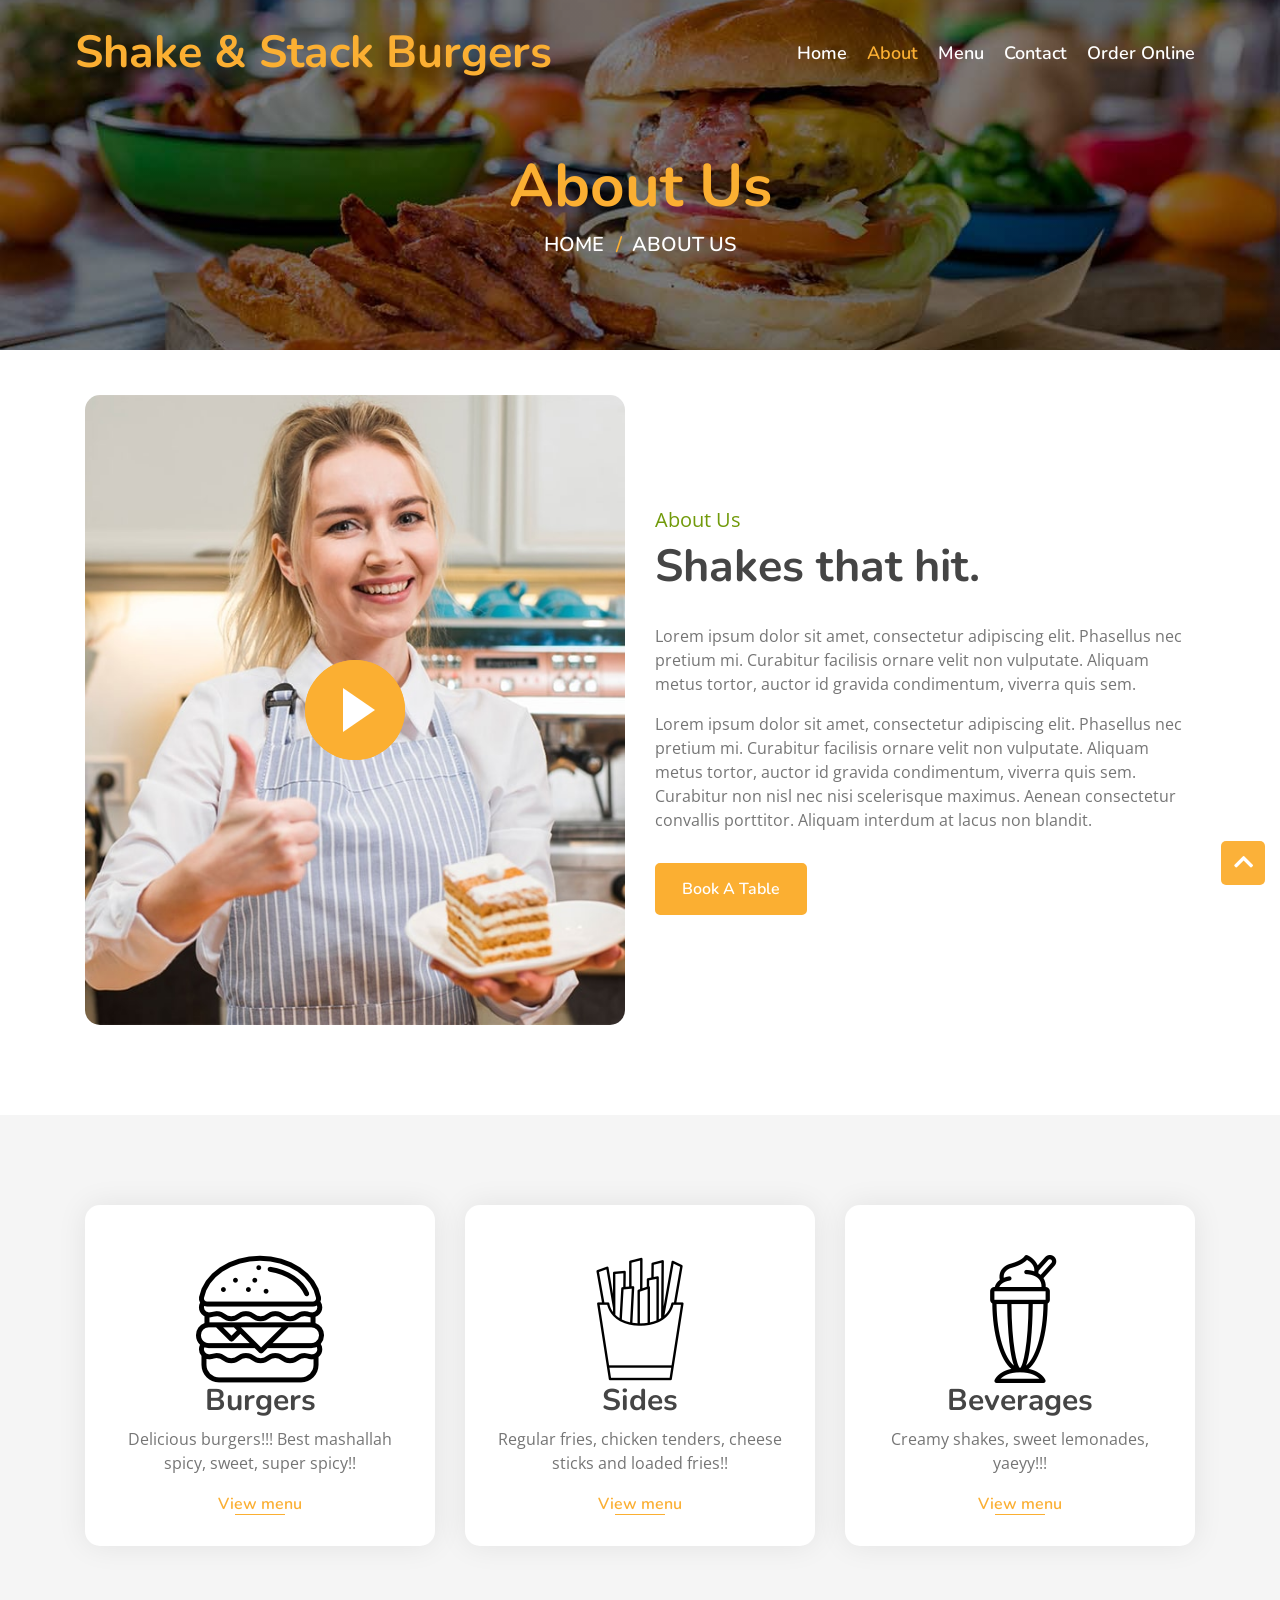
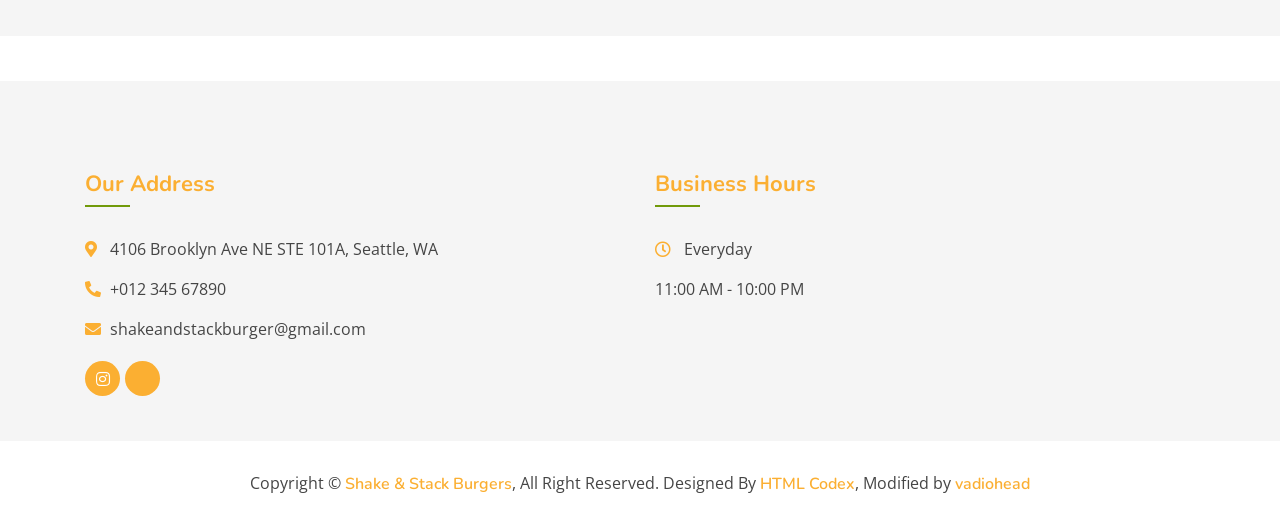
==== about.html @ d593fc10 "first commit" ====
<!DOCTYPE html>
<html lang="en">
    <head>
        <meta charset="utf-8">
        <title>Burger King - Food Website Template</title>
        <meta content="width=device-width, initial-scale=1.0" name="viewport">
        <meta content="Free Website Template" name="keywords">
        <meta content="Free Website Template" name="description">

        <!-- Favicon -->
        <link href="img/favicon.ico" rel="icon">

        <!-- Google Font -->
        <link href="https://fonts.googleapis.com/css?family=Open+Sans:300,400|Nunito:600,700" rel="stylesheet"> 
        
        <!-- CSS Libraries -->
        <link href="https://stackpath.bootstrapcdn.com/bootstrap/4.4.1/css/bootstrap.min.css" rel="stylesheet">
        <link href="https://cdnjs.cloudflare.com/ajax/libs/font-awesome/5.10.0/css/all.min.css" rel="stylesheet">
        <link href="lib/animate/animate.min.css" rel="stylesheet">
        <link href="lib/owlcarousel/assets/owl.carousel.min.css" rel="stylesheet">
        <link href="lib/flaticon/font/flaticon.css" rel="stylesheet">
        <link href="lib/tempusdominus/css/tempusdominus-bootstrap-4.min.css" rel="stylesheet" />

        <!-- Template Stylesheet -->
        <link href="css/style.css" rel="stylesheet">
    </head>

    <body>
        <!-- Nav Bar Start -->
        <div class="navbar navbar-expand-lg bg-light navbar-light">
            <div class="container-fluid">
                <a href="index.html" class="navbar-brand">Shake & Stack Burgers</a>
                <button type="button" class="navbar-toggler" data-toggle="collapse" data-target="#navbarCollapse">
                    <span class="navbar-toggler-icon"></span>
                </button>

                <div class="collapse navbar-collapse justify-content-between" id="navbarCollapse">
                    <div class="navbar-nav ml-auto">
                        <a href="index.html" class="nav-item nav-link">Home</a>
                        <a href="about.html" class="nav-item nav-link active">About</a>
                        <!--
                        <a href="feature.html" class="nav-item nav-link">Feature</a>
                        <a href="team.html" class="nav-item nav-link">Chef</a>
                        -->
                        <a href="menu.html" class="nav-item nav-link">Menu</a>
                        <!--
                        <a href="booking.html" class="nav-item nav-link">Booking</a>
                        -->
                        <!--
                        <div class="nav-item dropdown">
                            <a href="#" class="nav-link dropdown-toggle" data-toggle="dropdown">Pages</a>
                            <div class="dropdown-menu">
                                <a href="blog.html" class="dropdown-item">Blog Grid</a>
                                <a href="single.html" class="dropdown-item">Blog Detail</a>
                            </div>
                        </div>
                        -->
                        <a href="contact.html" class="nav-item nav-link">Contact</a>
                        <a href="https://www.google.com/searchviewer/42?cvd=CLw_EicKJeICIjIgEhkiF9LX29IPEQoNL2cvMTFsdjBjeDBrcBgAOgMI8A0%3D&amp;hl=en-US&amp;gl=us&amp;fo_m=MfohQo559jFvMUOzJVpjPL1YMfZ3bInYwBDuMfaXTPp5KXh-&amp;utm_source=tactile&amp;gei=Jsz2acOmCrn30PEP4_fTqAc&amp;ei=Jsz2acOmCrn30PEP4_fTqAc&amp;fo_s=OA&amp;opi=79508299&amp;ebb=1&amp;cs=0&amp;foub=mcpp"
                            class="nav-item nav-link">Order Online</a>
                    </div>
                </div>
            </div>
        </div>
        <!-- Nav Bar End -->
        
        <!-- Page Header Start -->
        <div class="page-header mb-0">
            <div class="container">
                <div class="row">
                    <div class="col-12">
                        <h2>About Us</h2>
                    </div>
                    <div class="col-12">
                        <a href="">Home</a>
                        <a href="">About Us</a>
                    </div>
                </div>
            </div>
        </div>
        <!-- Page Header End -->
        

        <!-- About Start -->
        <div class="about">
            <div class="container">
                <div class="row align-items-center">
                    <div class="col-lg-6">
                        <div class="about-img">
                            <img src="img/about.jpg" alt="Image">
                            <button type="button" class="btn-play" data-toggle="modal" data-src="https://www.youtube.com/embed/DWRcNpR6Kdc" data-target="#videoModal">
                                <span></span>
                            </button>
                        </div>
                    </div>
                    <div class="col-lg-6">
                        <div class="about-content">
                            <div class="section-header">
                                <p>About Us</p>
                                <h2>Shakes that hit.</h2>
                            </div>
                            <div class="about-text">
                                <p>
                                    Lorem ipsum dolor sit amet, consectetur adipiscing elit. Phasellus nec pretium mi. Curabitur facilisis ornare velit non vulputate. Aliquam metus tortor, auctor id gravida condimentum, viverra quis sem.
                                </p>
                                <p>
                                    Lorem ipsum dolor sit amet, consectetur adipiscing elit. Phasellus nec pretium mi. Curabitur facilisis ornare velit non vulputate. Aliquam metus tortor, auctor id gravida condimentum, viverra quis sem. Curabitur non nisl nec nisi scelerisque maximus. Aenean consectetur convallis porttitor. Aliquam interdum at lacus non blandit.
                                </p>
                                <a class="btn custom-btn" href="">Book A Table</a>
                            </div>
                        </div>
                    </div>
                </div>
            </div>
        </div>
        <!-- About End -->
        
        
        <!-- Video Modal Start-->
        <div class="modal fade" id="videoModal" tabindex="-1" role="dialog" aria-labelledby="exampleModalLabel" aria-hidden="true">
            <div class="modal-dialog" role="document">
                <div class="modal-content">
                    <div class="modal-body">
                        <button type="button" class="close" data-dismiss="modal" aria-label="Close">
                            <span aria-hidden="true">&times;</span>
                        </button>        
                        <!-- 16:9 aspect ratio -->
                        <div class="embed-responsive embed-responsive-16by9">
                            <iframe class="embed-responsive-item" src="" id="video"  allowscriptaccess="always" allow="autoplay"></iframe>
                        </div>
                    </div>
                </div>
            </div>
        </div> 
        <!-- Video Modal End -->

        <!-- Food Start -->
        <div class="food">
            <div class="container">
                <div class="row align-items-center">
                    <div class="col-md-4">
                        <div class="food-item">
                            <!-- Replaced flaticon with local PNG -->
                            <img src="img/burger.png" alt="Burgers" style="width: 128px; height: 128px; object-fit: contain;">
                            <h2>Burgers</h2>
                            <p>
                                Delicious burgers!!! Best mashallah spicy, sweet, super spicy!!
                            </p>
                            <a href="menu.html">View menu</a>
                        </div>
                    </div>
                    <div class="col-md-4">
                        <div class="food-item">
                            <!-- Replaced flaticon-snack with your local PNG -->
                            <img src="img/fries.png" alt="Sides" style="width: 128px; height: 128px; object-fit: contain;">
                            <h2>Sides</h2>
                            <p>
                                Regular fries, chicken tenders, cheese sticks and loaded fries!!    
                            </p>
                            <a href="menu.html">View menu</a>
                        </div>
                    </div>
                    <div class="col-md-4">
                        <div class="food-item">
                            <!-- Replaced flaticon-snack with your local PNG -->
                            <img src="img/milkshake.png" alt="Beverages" style="width: 128px; height: 128px; object-fit: contain;">
                            <h2>Beverages</h2>
                            <p>
                                Creamy shakes, sweet lemonades, yaeyy!!!    
                            </p>
                            <a href="menu.html">View menu</a>
                        </div>
                    </div>
                </div>
            </div>
        </div>
        <!-- Food End -->


        <!-- Footer Start -->
        <div class="footer">
            <div class="container">
                <div class="row">
                    <div class="col-lg-12">
                        <div class="row">
                            <!-- Left Side: Contact Info -->
                            <div class="col-md-6">
                                <div class="footer-contact">
                                    <h2>Our Address</h2>
                                    <p><i class="fa fa-map-marker-alt"></i>4106 Brooklyn Ave NE STE 101A, Seattle, WA</p>
                                    <p><i class="fa fa-phone-alt"></i>+012 345 67890</p>
                                    <p><i class="fa fa-envelope"></i>shakeandstackburger@gmail.com</p>
                                    <div class="footer-social">
                                        <a href="https://www.instagram.com/p/DRGH6pyjVZf/"><i class="fab fa-instagram"></i></a>
                                        <a href="https://www.threads.com/@shakeandstackburgers?xmt=AQF06e5yK0O65S947ZF5W683IvJagYKwJi_CuzvGc_KizyA"><i class="fa-brands fa-threads"></i></a>
                                    </div>
                                </div>
                            </div>
                            
                            <!-- Right Side: Business Hours -->
                            <div class="col-md-6">
                                <div class="footer-contact">
                                    <h2>Business Hours</h2>
                                    <p><i class="far fa-clock"></i> Everyday</p>
                                    <p>11:00 AM - 10:00 PM</p>
                                </div>
                            </div>
                        </div>
                    </div>
                </div>
            </div>
            <div class="copyright">
                <div class="container">
                    <p>Copyright &copy; <a href="#">Shake & Stack Burgers</a>, All Right Reserved.</p>
                    <p>Designed By <a href="https://htmlcodex.com">HTML Codex</a>, 
                        Modified by <a href="https://github.com/vadiohead">vadiohead</a></p>
                </div>
            </div>
        </div>
        <!-- Footer End -->

        <a href="#" class="back-to-top"><i class="fa fa-chevron-up"></i></a>

        <!-- JavaScript Libraries -->
        <script src="https://code.jquery.com/jquery-3.4.1.min.js"></script>
        <script src="https://stackpath.bootstrapcdn.com/bootstrap/4.4.1/js/bootstrap.bundle.min.js"></script>
        <script src="lib/easing/easing.min.js"></script>
        <script src="lib/owlcarousel/owl.carousel.min.js"></script>
        <script src="lib/tempusdominus/js/moment.min.js"></script>
        <script src="lib/tempusdominus/js/moment-timezone.min.js"></script>
        <script src="lib/tempusdominus/js/tempusdominus-bootstrap-4.min.js"></script>
        
        <!-- Contact Javascript File -->
        <script src="mail/jqBootstrapValidation.min.js"></script>
        <script src="mail/contact.js"></script>

        <!-- Template Javascript -->
        <script src="js/main.js"></script>
    </body>
</html>
---- lib/flaticon/font/flaticon.css ----
/*
  	Flaticon icon font: Flaticon
  	Creation date: 19/09/2020 16:59
  	*/

@font-face {
  font-family: "Flaticon";
  src: url("./Flaticon.eot");
  src: url("./Flaticon.eot?#iefix") format("embedded-opentype"),
       url("./Flaticon.woff2") format("woff2"),
       url("./Flaticon.woff") format("woff"),
       url("./Flaticon.ttf") format("truetype"),
       url("./Flaticon.svg#Flaticon") format("svg");
  font-weight: normal;
  font-style: normal;
}

@media screen and (-webkit-min-device-pixel-ratio:0) {
  @font-face {
    font-family: "Flaticon";
    src: url("./Flaticon.svg#Flaticon") format("svg");
  }
}

[class^="flaticon-"]:before, [class*=" flaticon-"]:before,
[class^="flaticon-"]:after, [class*=" flaticon-"]:after {   
  font-family: Flaticon;
        font-size: 20px;
font-style: normal;
margin-left: 20px;
}

.flaticon-burger:before { content: "\f100"; }
.flaticon-fast-food:before { content: "\f101"; }
.flaticon-snack:before { content: "\f102"; }
.flaticon-cocktail:before { content: "\f103"; }
.flaticon-vegetable:before { content: "\f104"; }
.flaticon-meat:before { content: "\f105"; }
.flaticon-medal:before { content: "\f106"; }
.flaticon-fruits-and-vegetables:before { content: "\f107"; }
.flaticon-cooking:before { content: "\f108"; }
.flaticon-courier:before { content: "\f109"; }
---- css/style.css ----
/*******************************/
/********* General CSS *********/
/*******************************/
body {
    color: #757575;
    background: #ffffff;
    font-family: 'open sans', sans-serif;
}

h1,
h2, 
h3, 
h4,
h5, 
h6 {
    color: #454545;
    font-family: 'Nunito', sans-serif;
}

a {
    font-family: 'Nunito', sans-serif;
    font-weight: 600;
    color: #fbaf32;
    transition: .3s;
}

a:hover,
a:active,
a:focus {
    color: #719a0a;
    outline: none;
    text-decoration: none;
}

.btn.custom-btn {
    padding: 12px 25px;
    font-family: 'Nunito', sans-serif;
    font-size: 16px;
    font-weight: 600;
    color: #ffffff;
    background: #fbaf32;
    border: 2px solid #fbaf32;
    border-radius: 5px;
    transition: .5s;
}

.btn.custom-btn:hover {
    color: #fbaf32;
    background: transparent;
}

.btn.custom-btn:focus,
.form-control:focus,
.custom-select:focus {
    box-shadow: none;
}

.container-fluid {
    max-width: 1366px;
}

.back-to-top {
    position: fixed;
    display: none;
    background: #fbaf32;
    width: 44px;
    height: 44px;
    text-align: center;
    line-height: 1;
    font-size: 22px;
    right: 15px;
    bottom: 15px;
    border-radius: 5px;
    transition: background 0.5s;
    z-index: 9;
}

.back-to-top i {
    color: #ffffff;
    padding-top: 10px;
}

.back-to-top:hover {
    background: #719a0a;
}

[class^="flaticon-"]:before, [class*=" flaticon-"]:before,
[class^="flaticon-"]:after, [class*=" flaticon-"]:after {   
    font-size: inherit;
    margin-left: 0;
}


/**********************************/
/*********** Nav Bar CSS **********/
/**********************************/
.navbar {
    position: relative;
    transition: .5s;
    z-index: 999;
}

.navbar.nav-sticky {
    position: fixed;
    top: 0;
    width: 100%;
    box-shadow: 0 2px 5px rgba(0, 0, 0, .3);
}

.navbar .navbar-brand {
    margin: 0;
    color: #fbaf32;
    font-size: 45px;
    line-height: 0px;
    font-weight: 700;
    font-family: 'Nunito', sans-serif;
    transition: .5s;
    
}

.navbar .navbar-brand span {
    color: #719a0a;
}

.navbar .navbar-brand:hover {
    color: #fbaf32;
}

.navbar .navbar-brand:hover span {
    color: #fbaf32;
}

.navbar .navbar-brand img {
    max-width: 100%;
    max-height: 40px;
}

.navbar .dropdown-menu {
    margin-top: 0;
    border: 0;
    border-radius: 0;
    background: #f8f9fa;
}

@media (min-width: 992px) {
    .navbar {
        position: absolute;
        width: 100%;
        padding: 30px 60px;
        background: transparent !important;
        z-index: 9;
    }
    
    .navbar.nav-sticky {
        padding: 10px 60px;
        background: #ffffff !important;
    }
    
    .navbar .navbar-brand {
        color: #fbaf32;
    }
    
    .navbar.nav-sticky .navbar-brand {
        color: #fbaf32;
    }

    .navbar-light .navbar-nav .nav-link,
    .navbar-light .navbar-nav .nav-link:focus {
        padding: 10px 10px 8px 10px;
        font-family: 'Nunito', sans-serif;
        color: #ffffff;
        font-size: 18px;
        font-weight: 600;
    }
    
    .navbar-light.nav-sticky .navbar-nav .nav-link,
    .navbar-light.nav-sticky .navbar-nav .nav-link:focus {
        color: #666666;
    }

    .navbar-light .navbar-nav .nav-link:hover,
    .navbar-light .navbar-nav .nav-link.active {
        color: #fbaf32;
    }
    
    .navbar-light.nav-sticky .navbar-nav .nav-link:hover,
    .navbar-light.nav-sticky .navbar-nav .nav-link.active {
        color: #fbaf32;
    }
}

@media (max-width: 991.98px) {   
    .navbar {
        padding: 15px;
        background: #ffffff !important;
    }
    
    .navbar .navbar-brand {
        color: #fbaf32;
    }
    
    .navbar .navbar-nav {
        margin-top: 15px;
    }
    
    .navbar a.nav-link {
        padding: 5px;
    }
    
    .navbar .dropdown-menu {
        box-shadow: none;
    }
}


/*******************************/
/********** Hero CSS ***********/
/*******************************/
.carousel {
    position: relative;
    width: 100%;
    height: 100vh;
    min-height: 400px;
    background: #ffffff;
}

.carousel .container-fluid {
    padding: 0;
}

.carousel .carousel-item {
    position: relative;
    width: 100%;
    height: 100vh;
    display: flex;
    align-items: center;
    justify-content: center;
    flex-direction: column;
}

.carousel .carousel-img {
    position: relative;
    width: 100%;
    height: 100%;
    text-align: right;
    overflow: hidden;
}

.carousel .carousel-img::after {
    position: absolute;
    content: "";
    top: 0;
    right: 0;
    bottom: 0;
    left: 0;
    background: rgba(0, 0, 0, 0.6);
    z-index: 1;
}

.carousel .carousel-img img {
    width: 100%;
    height: 100%;
    object-fit: cover;
}

.carousel .carousel-text {
    position: absolute;
    max-width: 700px;
    height: calc(100vh - 35px);
    display: flex;
    align-items: center;
    justify-content: center;
    flex-direction: column;
    z-index: 2;
}

.carousel .carousel-text h1 {
    text-align: center;
    color: #ffffff;
    font-size: 60px;
    font-weight: 700;
    margin-bottom: 30px;
}

.carousel .carousel-text h1 span {
    color: #fbaf32;
}

.carousel .carousel-text p {
    color: #ffffff;
    text-align: center;
    font-size: 20px;
    margin-bottom: 35px;
}

.carousel .carousel-btn .btn:last-child {
    margin-left: 10px;
    background: #719a0a;
    border-color: #719a0a;
}

.carousel .carousel-btn .btn:last-child:hover {
    color: #719a0a;
    background: transparent;
}

.carousel .animated {
    -webkit-animation-duration: 1s;
    animation-duration: 1s;
}

@media (max-width: 991.98px) {
    .carousel,
    .carousel .carousel-item,
    .carousel .carousel-text {
        height: calc(100vh - 105px);
    }
    
    .carousel .carousel-text h1 {
        font-size: 35px;
    }
    
    .carousel .carousel-text p {
        font-size: 16px;
    }
    
    .carousel .carousel-text .btn {
        padding: 12px 30px;
        font-size: 15px;
        letter-spacing: 0;
    }
}

@media (max-width: 767.98px) {
    .carousel,
    .carousel .carousel-item,
    .carousel .carousel-text {
        height: calc(100vh - 70px);
    }
    
    .carousel .carousel-text h1 {
        font-size: 30px;
    }
    
    .carousel .carousel-text .btn {
        padding: 10px 25px;
        font-size: 15px;
        letter-spacing: 0;
    }
}

@media (max-width: 575.98px) {
    .carousel .carousel-text h1 {
        font-size: 25px;
    }
    
    .carousel .carousel-text .btn {
        padding: 8px 20px;
        font-size: 14px;
        letter-spacing: 0;
    }
}


/*******************************/
/******* Page Header CSS *******/
/*******************************/
.page-header {
    position: relative;
    margin-bottom: 45px;
    padding: 150px 0 90px 0;
    text-align: center;
    background: linear-gradient(rgba(0, 0, 0, .5), rgba(0, 0, 0, .5)), url(../img/page-header.jpg);
    background-position: center;
    background-repeat: no-repeat;
    background-size: cover;
}

.page-header h2 {
    position: relative;
    color: #fbaf32;
    font-size: 60px;
    font-weight: 700;
}

.page-header a {
    position: relative;
    padding: 0 12px;
    font-size: 20px;
    text-transform: uppercase;
    color: #ffffff;
}

.page-header a:hover {
    color: #ffffff;
}

.page-header a::after {
    position: absolute;
    content: "/";
    width: 8px;
    height: 8px;
    top: -1px;
    right: -7px;
    text-align: center;
    color: #fbaf32;
}

.page-header a:last-child::after {
    display: none;
}

@media (max-width: 767.98px) {
    .page-header h2 {
        font-size: 35px;
    }
    
    .page-header a {
        font-size: 18px;
    }
}


/*******************************/
/******* Section Header ********/
/*******************************/
.section-header {
    position: relative;
    margin-bottom: 45px;
}

.section-header p {
    color: #719a0a;
    margin-bottom: 5px;
    position: relative;
    font-size: 20px;
}

.section-header h2 {
    margin: 0;
    position: relative;
    font-size: 45px;
    font-weight: 700;
}

@media (max-width: 991.98px) {
    .section-header h2 {
        font-size: 40px;
        font-weight: 600;
    }
}

@media (max-width: 767.98px) {
    .section-header h2 {
        font-size: 35px;
        font-weight: 600;
    }
}

@media (max-width: 575.98px) {
    .section-header h2 {
        font-size: 30px;
        font-weight: 600;
    }
}


/*******************************/
/********* Booking CSS *********/
/*******************************/
.booking {
    position: relative;
    width: 100%;
    margin-bottom: 45px;
    background: rgba(0, 0, 0, .04);
}

.booking .booking-content {
    padding: 45px 0 15px 0;
}

.booking .booking-content .section-header {
    margin-bottom: 30px;
}

.booking .booking-form {
    padding: 60px 30px;
    background: #fbaf32;
}

.booking .booking-form .control-group {
    margin-bottom: 15px;
}

.booking .booking-form .input-group-text {
    position: absolute;
    padding: 0;
    border: none;
    background: none;
    top: 15px;
    right: 15px;
    color: #ffffff;
    font-size: 14px;
}

.booking .booking-form .form-control {
    height: 45px;
    font-size: 14px;
    color: #ffffff;
    padding: 0 15px;
    border-radius: 5px !important;
    border: 1px solid #ffffff;
    background: transparent;
}

.booking .booking-form select.form-control {
    padding: 0 10px;
}

.booking .booking-form .form-control::placeholder {
    color: #ffffff;
    opacity: 1;
}

.booking .booking-form .form-control:-ms-input-placeholder,
.booking .booking-form .form-control::-ms-input-placeholder {
    color: #ffffff;
}

.booking .booking-form .input-group [data-toggle="datetimepicker"] {
    cursor: default;
}

.booking .booking-form .btn.custom-btn {
    width: 100%;
    color: #fbaf32;
    background: #ffffff;
    border: 1px solid #ffffff;
}

.booking .booking-form .btn.custom-btn:hover {
    color: #ffffff;
    background: transparent;
}


/*******************************/
/********** Menu CSS ***********/
/*******************************/
.food {
    position: relative;
    width: 100%;
    padding: 90px 0 60px 0;
    margin: 45px 0;
    background: rgba(0, 0, 0, .04);
}

.food .food-item {
    position: relative;
    width: 100%;
    margin-bottom: 30px;
    padding: 50px 30px 30px;
    text-align: center;
    background: #ffffff;
    border-radius: 15px;
    box-shadow: 0 0 30px rgba(0, 0, 0, .08);
    transition: .3s;
}

.food .food-item:hover {
    box-shadow: none;
}

.food .food-item i {
    position: relative;
    display: inline-block;
    color: #fbaf32;
    font-size: 60px;
    line-height: 60px;
    margin-bottom: 20px;
    transition: .3s;
}

.food .food-item:hover i {
    color: #719a0a;
}

.food .food-item i::after {
    position: absolute;
    content: "";
    width: calc(100% + 20px);
    height: calc(100% + 20px);
    top: -20px;
    left: -15px;
    border: 3px dotted #fbaf32;
    border-right: transparent;
    border-bottom: transparent;
    border-radius: 100px;
    transition: .3s;
}

.food .food-item:hover i::after {
    border: 3px dotted #719a0a;
    border-right: transparent;
    border-bottom: transparent;
}

.food .food-item h2 {
    font-size: 30px;
    font-weight: 700;
}

.food .food-item a {
    position: relative;
    font-size: 16px;
}

.food .food-item a::after {
    position: absolute;
    content: "";
    width: 50px;
    height: 1px;
    bottom: 0;
    left: calc(50% - 25px);
    background: #fbaf32;
    transition: .3s;
}

.food .food-item a:hover::after {
    width: 100%;
    left: 0;
    background: #719a0a;
}



/*******************************/
/********** About CSS **********/
/*******************************/
.about {
    position: relative;
    width: 100%;
    padding: 45px 0;
}

.about .section-header {
    margin-bottom: 30px;
    margin-left: 0;
}

.about .about-img {
    position: relative;
}

.about .about-img img {
    position: relative;
    width: 100%;
    border-radius: 15px;
}

.about .btn-play {
    position: absolute;
    z-index: 1;
    top: 50%;
    left: 50%;
    transform: translateX(-50%) translateY(-50%);
    box-sizing: content-box;
    display: block;
    width: 32px;
    height: 44px;
    border-radius: 50%;
    border: none;
    outline: none;
    padding: 18px 20px 18px 28px;
}

.about .btn-play:before {
    content: "";
    position: absolute;
    z-index: 0;
    left: 50%;
    top: 50%;
    transform: translateX(-50%) translateY(-50%);
    display: block;
    width: 100px;
    height: 100px;
    background: #fbaf32;
    border-radius: 50%;
    animation: pulse-border 1500ms ease-out infinite;
}

.about .btn-play:after {
    content: "";
    position: absolute;
    z-index: 1;
    left: 50%;
    top: 50%;
    transform: translateX(-50%) translateY(-50%);
    display: block;
    width: 100px;
    height: 100px;
    background: #fbaf32;
    border-radius: 50%;
    transition: all 200ms;
}

.about .btn-play img {
    position: relative;
    z-index: 3;
    max-width: 100%;
    width: auto;
    height: auto;
}

.about .btn-play span {
    display: block;
    position: relative;
    z-index: 3;
    width: 0;
    height: 0;
    border-left: 32px solid #ffffff;
    border-top: 22px solid transparent;
    border-bottom: 22px solid transparent;
}

@keyframes pulse-border {
  0% {
    transform: translateX(-50%) translateY(-50%) translateZ(0) scale(1);
    opacity: 1;
  }
  100% {
    transform: translateX(-50%) translateY(-50%) translateZ(0) scale(1.5);
    opacity: 0;
  }
}

#videoModal {
    padding-left: 17px;
}

#videoModal .modal-dialog {
    position: relative;
    max-width: 800px;
    margin: 60px auto 0 auto;
}

#videoModal .modal-body {
    position: relative;
    padding: 0px;
}

#videoModal .close {
    position: absolute;
    width: 30px;
    height: 30px;
    right: 0px;
    top: -30px;
    z-index: 999;
    font-size: 30px;
    font-weight: normal;
    color: #ffffff;
    background: #000000;
    opacity: 1;
}

.about .about-content {
    position: relative;
}

.about .about-text p {
    font-size: 16px;
}

.about .about-text a.btn {
    position: relative;
    margin-top: 15px;
}

@media (max-width: 991.98px) {
    .about .about-img {
        margin-bottom: 30px;
    }
}


/*******************************/
/********* Feature CSS *********/
/*******************************/
.feature {
    position: relative;
    width: 100%;
    padding: 45px 0 0 0;
}

.feature .section-header {
    margin-bottom: 30px;
}

.feature .feature-text {
    position: relative;
    width: 100%;
}

.feature .feature-img {
    border-radius: 15px;
    margin-bottom: 25px;
    overflow: hidden;
}

.feature .feature-img .col-6,
.feature .feature-img .col-12 {
    padding: 0;
    overflow: hidden;
}

.feature .feature-img img {
    width: 100%;
    transition: .3s;
}

.feature .feature-img img:hover {
    transform: scale(1.1);
}

.feature .feature-text .btn {
    width: 100%;
    margin-top: 15px;
    margin-bottom: 45px;
}

.feature .feature-item {
    width: 100%;
    margin-bottom: 45px;
}

.feature .feature-item i {
    position: relative;
    display: block;
    color: #719a0a;
    font-size: 60px;
    line-height: 60px;
    margin-bottom: 15px;
    background-image: linear-gradient(#719a0a, #fbaf32);
    -webkit-background-clip: text;
    -webkit-text-fill-color: transparent;
}

.feature .feature-item i::after {
    position: absolute;
    content: "";
    width: 40px;
    height: 40px;
    top: -10px;
    left: 20px;
    background: #fbaf32;
    border-radius: 30px;
    z-index: -1;
}

.feature .feature-item h3 {
    font-size: 22px;
    font-weight: 700;
}


/*******************************/
/*********** Menu CSS **********/
/*******************************/
.menu {
    position: relative;
    padding: 45px 0 15px 0;
}

.menu .menu-tab {
    position: relative;
}

.menu .menu-tab img {
    max-width: 100%;
    border-radius: 15px;
}

.menu .menu-tab .nav.nav-pills .nav-link {
    color: #ffffff;
    background: #fbaf32;
    border-radius: 5px;
    margin: 0 5px;
}

.menu .menu-tab .nav.nav-pills .nav-link:hover,
.menu .menu-tab .nav.nav-pills .nav-link.active {
    color: #ffffff;
    background: #719a0a;
}

.menu .menu-tab .tab-content {
    padding: 30px 0 0 0;
    background: transparent;
}

.menu .menu-tab .tab-content .container {
    padding: 0;
}

.menu .menu-item {
    position: relative;
    margin-bottom: 30px;
    display: flex;
    align-items: center;
}

.menu .menu-img {
    width: 80px;
    margin-right: 20px;
}

.menu .menu-img img {
    width: 100%;
    border-radius: 100px;
}

.menu .menu-text {
    width: calc(100% - 100px);
}

.menu .menu-text h3 {
    position: relative;
    display: block;
    font-size: 22px;
    font-weight: 700;
}

.menu .menu-text h3::after {
    position: absolute;
    content: "";
    width: 100%;
    height: 0;
    top: 13px;
    left: 0;
    border-top: 2px dotted #cccccc;
    z-index: -1;
}

.menu .menu-text h3 span {
    display: inline-block;
    float: left;
    padding-right: 5px;
    background: #ffffff;
}

.menu .menu-text h3 strong {
    display: inline-block;
    float: right;
    padding-left: 5px;
    color: #fbaf32;
    background: #ffffff;
}

.menu .menu-text p {
    position: relative;
    margin: 5px 0 0 0;
    float: left;
    display: block;
}

@media(max-width: 575.98px) {
    .menu .menu-text p,
    .menu .menu-text h3,
    .menu .menu-text h3 span,
    .menu .menu-text h3 strong {
        display: block;
        float: none;
        padding: 0;
        margin: 0;
    }
    
    .menu .menu-text h3 {
        font-size: 18px;
        margin-bottom: 0;
    }
    
    .menu .menu-text h3 span {
        margin-bottom: 3px;
    }
    
    .menu .menu-text h3::after {
        display: none;
    }
}


/*******************************/
/*********** Team CSS **********/
/*******************************/
.team {
    position: relative;
    width: 100%;
    padding: 45px 0 15px 0;
}

.team .team-item {
    position: relative;
    margin-bottom: 30px;
    background: #ffffff;
}

.team .team-img {
    position: relative;
    border-radius: 15px 15px 0 0;
    overflow: hidden;
}

.team .team-img img {
    position: relative;
    width: 100%;
    margin-top: 15px;
    transform: scale(1.1);
    transition: .3s;
}

.team .team-item:hover img {
    margin-top: 0;
    margin-bottom: 15px;
}

.team .team-social {
    position: absolute;
    width: 100%;
    height: 100%;
    top: 0;
    left: 0;
    display: flex;
    align-items: center;
    justify-content: center;
    transition: .5s;
}

.team .team-social a {
    position: relative;
    margin: 0 3px;
    margin-top: 100px;
    width: 40px;
    height: 40px;
    display: flex;
    align-items: center;
    justify-content: center;
    border-radius: 40px;
    font-size: 16px;
    color: #ffffff;
    background: #fbaf32;
    opacity: 0;
}

.team .team-social a:hover {
    color: #ffffff;
    background: #719a0a;
}

.team .team-item:hover .team-social {
    background: rgba(256, 256, 256, .5);
}

.team .team-item:hover .team-social a:first-child {
    opacity: 1;
    margin-top: 0;
    transition: .3s 0s;
}

.team .team-item:hover .team-social a:nth-child(2) {
    opacity: 1;
    margin-top: 0;
    transition: .3s .1s;
}

.team .team-item:hover .team-social a:nth-child(3) {
    opacity: 1;
    margin-top: 0;
    transition: .3s .2s;
}

.team .team-item:hover .team-social a:nth-child(4) {
    opacity: 1;
    margin-top: 0;
    transition: .3s .3s;
}

.team .team-text {
    position: relative;
    padding: 25px 15px;
    text-align: center;
    background: #ffffff;
    border: 1px solid rgba(0, 0, 0, .07);
    border-top: none;
    border-radius: 0 0 15px 15px;
}

.team .team-text h2 {
    font-size: 22px;
    font-weight: 700;
}

.team .team-text p {
    margin: 0;
    font-size: 16px;
}


/*******************************/
/******* Testimonial CSS *******/
/*******************************/
.testimonial {
    position: relative;
    width: 100%;
    padding: 90px 0;
    margin: 45px 0;
    background: rgba(0, 0, 0, .04);
}

.testimonial .testimonials-carousel {
    position: relative;
    width: calc(100% + 30px);
    margin: 0 -15px;
}

.testimonial .testimonial-item {
    position: relative;
    margin: 15px;
    padding: 30px;
    display: flex;
    align-items: center;
    justify-content: center;
    flex-direction: column;
    background: #ffffff;
    border-radius: 15px;
    box-shadow: 0 0 15px rgba(0, 0, 0, .08);
    transition: .3s;
    overflow: hidden;
}

.testimonial .testimonial-item:hover {
    box-shadow: none;
}

.testimonial .testimonial-img {
    position: relative;
    width: 100px;
    border-radius: 100px;
    margin-bottom: 20px;
    overflow: hidden;
}

.testimonial .testimonial-img img {
    width: 100%;
    border-radius: 100px;
}

.testimonial .testimonial-item p {
    text-align: center;
    margin-bottom: 10px;
}

.testimonial .testimonial-item h2 {
    position: relative;
    font-size: 18px;
    font-weight: 700;
    margin-bottom: 2px;
}

.testimonial .testimonial-item h3 {
    color: #999999;
    font-size: 16px;
    font-weight: 600;
    margin: 0;
}

.testimonial .owl-dots {
    margin-top: 10px;
    text-align: center;
}

.testimonial .owl-dot {
    display: inline-block;
    margin: 0 5px;
    width: 12px;
    height: 12px;
    border-radius: 50%;
    background: #fbaf32;
}

.testimonial .owl-dot.active {
    background: #719a0a;
}


/*******************************/
/*********** Blog CSS **********/
/*******************************/
.blog {
    position: relative;
    width: 100%;
    padding: 45px 0 0 0;
}

.blog .blog-item {
    position: relative;
}

.blog .blog-img {
    position: relative;
    width: 100%;
    border-radius: 15px;
    overflow: hidden;
    z-index: 1;
}

.blog .blog-img img {
    width: 100%;
}

.blog .blog-content {
    position: relative;
    width: calc(100% - 60px);
    top: -60px;
    left: 30px;
    padding: 25px 30px 30px 30px;
    background: #ffffff;
    box-shadow: 0 0 30px rgba(0, 0, 0, .08);
    border-radius: 15px;
    z-index: 2;
}

.blog .blog-content h2.blog-title {
    font-size: 22px;
    font-weight: 700;
}

.blog .blog-meta {
    position: relative;
    display: flex;
    flex-wrap: wrap;
    margin-bottom: 15px;
}

.blog .blog-meta p {
    margin: 0 10px 0 0;
    font-size: 14px;
    color: #999999;
}

.blog .blog-meta i {
    color: #fbaf32;
    margin-right: 5px;
}

.blog .blog-meta p:last-child {
    margin: 0;
}

.blog .blog-text {
    position: relative;
}

.blog .blog-text p {
    margin-bottom: 10px;
}

.blog .blog-item a.btn {
    margin-top: 10px;
    padding: 5px 15px;
}

.blog .pagination .page-link {
    color: #fbaf32;
    border-radius: 5px;
    border-color: #fbaf32;
    margin: 0 2px;
}

.blog .pagination .page-link:hover,
.blog .pagination .page-item.active .page-link {
    color: #ffffff;
    background: #fbaf32;
}

.blog .pagination .disabled .page-link {
    color: #999999;
}

@media(max-width: 575.98px){
    .blog .blog-meta p {
        flex: 50%;
        font-size: 13px;
        margin: 0 0 5px 0;
    }
}


/*******************************/
/******* Single Post CSS *******/
/*******************************/
.single {
    position: relative;
    padding: 45px 0;
}

.single .single-content {
    position: relative;
    margin-bottom: 30px;
    overflow: hidden;
}

.single .single-content img {
    margin-bottom: 20px;
    width: 100%;
}

.single .single-tags {
    margin: -5px -5px 41px -5px;
    font-size: 0;
}

.single .single-tags a {
    margin: 5px;
    display: inline-block;
    padding: 7px 15px;
    font-size: 14px;
    font-weight: 400;
    color: #fbaf32;
    border: 1px solid #dddddd;
    border-radius: 5px;
}

.single .single-tags a:hover {
    color: #ffffff;
    background: #fbaf32;
    border-color: #fbaf32;
}

.single .single-bio {
    margin-bottom: 45px;
    padding: 30px;
    background: rgba(0, 0, 0, .04);
    display: flex;
}

.single .single-bio-img {
    width: 100%;
    max-width: 100px;
}

.single .single-bio-img img {
    width: 100%;
    border-radius: 100px;
}

.single .single-bio-text {
    padding-left: 30px;
}

.single .single-bio-text h3 {
    font-size: 20px;
    font-weight: 700;
}

.single .single-bio-text p {
    margin: 0;
}

.single .single-related {
    margin-bottom: 45px;
}

.single .single-related h2 {
    font-size: 30px;
    font-weight: 700;
    margin-bottom: 25px;
}

.single .related-slider {
    position: relative;
    margin: 0 -15px;
    width: calc(100% + 30px);
}

.single .related-slider .post-item {
    margin: 0 15px;
}

.single .post-item {
    display: flex;
    align-items: center;
    margin-bottom: 15px;
}

.single .post-item .post-img {
    width: 100%;
    max-width: 80px;
}

.single .post-item .post-img img {
    width: 100%;
    border-radius: 5px;
}

.single .post-item .post-text {
    padding-left: 15px;
}

.single .post-item .post-text a {
    color: #757575;
    font-size: 17px;
}

.single .post-item .post-text a:hover {
    color: #fbaf32;
}

.single .post-item .post-meta {
    display: flex;
    margin-top: 8px;
}

.single .post-item .post-meta p {
    display: inline-block;
    margin: 0;
    padding: 0 3px;
    font-size: 14px;
    font-weight: 300;
    font-style: italic;
}

.single .post-item .post-meta p a {
    margin-left: 5px;
    color: #999999;
    font-size: 14px;
    font-weight: 300;
    font-style: normal;
}

.single .related-slider .owl-nav {
    position: absolute;
    width: 90px;
    top: -55px;
    right: 15px;
    display: flex;
}

.single .related-slider .owl-nav .owl-prev,
.single .related-slider .owl-nav .owl-next {
    margin-left: 15px;
    width: 30px;
    height: 30px;
    display: flex;
    align-items: center;
    justify-content: center;
    color: #ffffff;
    background: #fbaf32;
    font-size: 16px;
    transition: .3s;
}

.single .related-slider .owl-nav .owl-prev:hover,
.single .related-slider .owl-nav .owl-next:hover {
    color: #ffffff;
    background: #719a0a;
}

.single .single-comment {
    position: relative;
    margin-bottom: 45px;
}

.single .single-comment h2 {
    font-size: 30px;
    font-weight: 700;
    margin-bottom: 25px;
}

.single .comment-list {
    list-style: none;
    padding: 0;
}

.single .comment-child {
    list-style: none;
}

.single .comment-body {
    display: flex;
    margin-bottom: 30px;
}

.single .comment-img {
    width: 60px;
}

.single .comment-img img {
    width: 100%;
    border-radius: 100px;
}

.single .comment-text {
    padding-left: 15px;
    width: calc(100% - 60px);
}

.single .comment-text h3 {
    font-size: 18px;
    font-weight: 600;
    margin-bottom: 3px;
}

.single .comment-text span {
    display: block;
    font-size: 14px;
    font-weight: 300;
    margin-bottom: 5px;
}

.single .comment-text .btn {
    padding: 3px 10px;
    font-size: 14px;
    color: #454545;
    background: #dddddd;
    border-radius: 5px;
}

.single .comment-text .btn:hover {
    background: #fbaf32;
}

.single .comment-form {
    position: relative;
}

.single .comment-form h2 {
    font-size: 30px;
    font-weight: 700;
    margin-bottom: 25px;
}

.single .comment-form form {
    padding: 30px;
    background: #f3f6ff;
}

.single .comment-form form .form-group:last-child {
    margin: 0;
}

.single .comment-form input,
.single .comment-form textarea {
    border-radius: 5px;
}


/**********************************/
/*********** Sidebar CSS **********/
/**********************************/
.sidebar {
    position: relative;
    width: 100%;
}

@media(max-width: 991.98px) {
    .sidebar {
        margin-top: 45px;
    }
}

.sidebar .sidebar-widget {
    position: relative;
    margin-bottom: 45px;
}

.sidebar .sidebar-widget .widget-title {
    position: relative;
    margin-bottom: 30px;
    padding-bottom: 5px;
    font-size: 25px;
    font-weight: 700;
}

.sidebar .sidebar-widget .widget-title::after {
    position: absolute;
    content: "";
    width: 60px;
    height: 2px;
    bottom: 0;
    left: 0;
    background: #fbaf32;
}

.sidebar .sidebar-widget .search-widget {
    position: relative;
}

.sidebar .search-widget input {
    height: 50px;
    border: 1px solid #dddddd;
    border-radius: 5px;
}

.sidebar .search-widget input:focus {
    box-shadow: none;
}

.sidebar .search-widget .btn {
    position: absolute;
    top: 6px;
    right: 15px;
    height: 40px;
    padding: 0;
    font-size: 25px;
    color: #fbaf32;
    background: none;
    border-radius: 0;
    border: none;
    transition: .3s;
}

.sidebar .search-widget .btn:hover {
    color: #719a0a;
}

.sidebar .sidebar-widget .recent-post {
    position: relative;
}

.sidebar .sidebar-widget .tab-post {
    position: relative;
}

.sidebar .tab-post .nav.nav-pills .nav-link {
    color: #ffffff;
    background: #fbaf32;
    border-radius: 0;
}

.sidebar .tab-post .nav.nav-pills .nav-link:hover,
.sidebar .tab-post .nav.nav-pills .nav-link.active {
    color: #ffffff;
    background: #719a0a;
}

.sidebar .tab-post .tab-content {
    padding: 15px 0 0 0;
    background: transparent;
}

.sidebar .tab-post .tab-content .container {
    padding: 0;
}

.sidebar .sidebar-widget .category-widget {
    position: relative;
}

.sidebar .category-widget ul {
    margin: 0;
    padding: 0;
    list-style: none;
}

.sidebar .category-widget ul li {
    margin: 0 0 12px 22px; 
}

.sidebar .category-widget ul li:last-child {
    margin-bottom: 0; 
}

.sidebar .category-widget ul li a {
    display: inline-block;
    line-height: 23px;
}

.sidebar .category-widget ul li::before {
    position: absolute;
    content: '\f105';
    font-family: 'Font Awesome 5 Free';
    font-weight: 900;
    color: #fbaf32;
    left: 1px;
}

.sidebar .category-widget ul li span {
    display: inline-block;
    float: right;
}

.sidebar .sidebar-widget .tag-widget {
    position: relative;
    margin: -5px -5px;
}

.single .tag-widget a {
    margin: 5px;
    display: inline-block;
    padding: 7px 15px;
    font-size: 14px;
    font-weight: 400;
    color: #fbaf32;
    border: 1px solid #dddddd;
    border-radius: 5px;
}

.single .tag-widget a:hover {
    color: #ffffff;
    background: #fbaf32;
    border-color: #fbaf32;
}

.sidebar .image-widget {
    display: block;
    width: 100%;
    overflow: hidden;
}

.sidebar .image-widget img {
    max-width: 100%;
    transition: .3s;
}

.sidebar .image-widget img:hover {
    transform: scale(1.1);
}


/*******************************/
/********* Contact CSS *********/
/*******************************/
.contact {
    position: relative;
    width: 100%;
    padding: 45px 0 15px 0;
}

.contact .contact-information {
    min-height: 150px;
    margin: 0 0 30px 0;
    padding: 30px 15px 0 15px;
    background: rgba(0, 0, 0, .04);
}

.contact .contact-info {
    position: relative;
    display: flex;
    align-items: center;
    margin-bottom: 30px;
}

.contact .contact-icon {
    position: relative;
    width: 50px;
    height: 50px;
    display: flex;
    align-items: center;
    justify-content: center;
    background: #fbaf32;
    border-radius: 50px;
}

.contact .contact-icon i {
    font-size: 18px;
    color: #ffffff;
}

.contact .contact-text {
    position: relative;
    width: calc(100% - 50px);
    display: flex;
    flex-direction: column;
    padding-left: 15px;
}

.contact .contact-text h3 {
    font-size: 18px;
    font-weight: 700;
    color: #719a0a;
}

.contact .contact-text p {
    margin: 0;
    font-size: 16px;
    color: #454545;
}

.contact .contact-social a {
    margin-right: 10px;
    font-size: 18px;
    color: #fbaf32;
}

.contact .contact-social a:hover {
    color: #719a0a;
}

.contact .contact-form iframe {
    width: 100%;
    height: 380px;
    border-radius: 15px;
    margin-bottom: 25px;
}

.contact .contact-form input {
    padding: 15px;
    background: none;
    border-radius: 5px;
    border: 1px solid rgba(0, 0, 0, .1);
}

.contact .contact-form textarea {
    height: 150px;
    padding: 8px 15px;
    background: none;
    border-radius: 5px;
    border: 1px solid rgba(0, 0, 0, .1);
}

.contact .help-block ul {
    margin: 0;
    padding: 0;
    list-style-type: none;
}


/*******************************/
/********* Footer CSS **********/
/*******************************/
.footer {
    position: relative;
    margin-top: 45px;
    padding-top: 90px;
    background: rgba(0, 0, 0, .04);
}

.footer .footer-contact,
.footer .footer-link,
.footer .footer-newsletter {
    position: relative;
    margin-bottom: 45px;
    color: #454545;
}

.footer .footer-contact h2,
.footer .footer-link h2,
.footer .footer-newsletter h2 {
    position: relative;
    margin-bottom: 30px;
    padding-bottom: 10px;
    font-size: 22px;
    font-weight: 700;
    color: #fbaf32;
}

.footer .footer-contact h2::after,
.footer .footer-link h2::after,
.footer .footer-newsletter h2::after {
    position: absolute;
    content: "";
    width: 45px;
    height: 2px;
    bottom: 0;
    left: 0;
    background: #719a0a;
}

.footer .footer-link a {
    display: block;
    margin-bottom: 10px;
    color: #454545;
    transition: .3s;
}

.footer .footer-link a::before {
    position: relative;
    content: "\f105";
    font-family: "Font Awesome 5 Free";
    font-weight: 900;
    margin-right: 10px;
    color: #fbaf32;
}

.footer .footer-link a:hover {
    color: #fbaf32;
    letter-spacing: 1px;
}

.footer .footer-contact p i {
    width: 25px;
    color: #fbaf32;
}

.footer .footer-social {
    position: relative;
    margin-top: 20px;
    display: flex;
}

.footer .footer-social a {
    display: inline-block;
    margin-right: 5px;
    width: 35px;
    height: 35px;
    display: flex;
    align-items: center;
    justify-content: center;
    background: #fbaf32;
    border-radius: 35px;
    font-size: 16px;
    color: #ffffff;
}

.footer .footer-social a:hover {
    background: #719a0a;
}

.footer .footer-social a:last-child {
    margin: 0;
}

.footer .footer-newsletter .form {
    position: relative;
    width: 100%;
}

.footer .footer-newsletter input {
    height: 60px;
    background: transparent;
    border: 1px solid #fbaf32;
    border-radius: 5px;
}

.footer .footer-newsletter .btn {
    position: absolute;
    top: 8px;
    right: 8px;
    height: 44px;
    padding: 8px 20px;
    font-size: 14px;
    font-weight: 700;
}

.footer .copyright {
    position: relative;
    width: 100%;
    padding: 30px 0;
    text-align: center;
    background: #ffffff;
}

.footer .copyright p {
    margin: 0;
    display: inline-block;
    color: #454545;
}

.footer .copyright p a {
    color: #fbaf32;
}

.footer .copyright p a:hover {
    color: #719a0a;
}
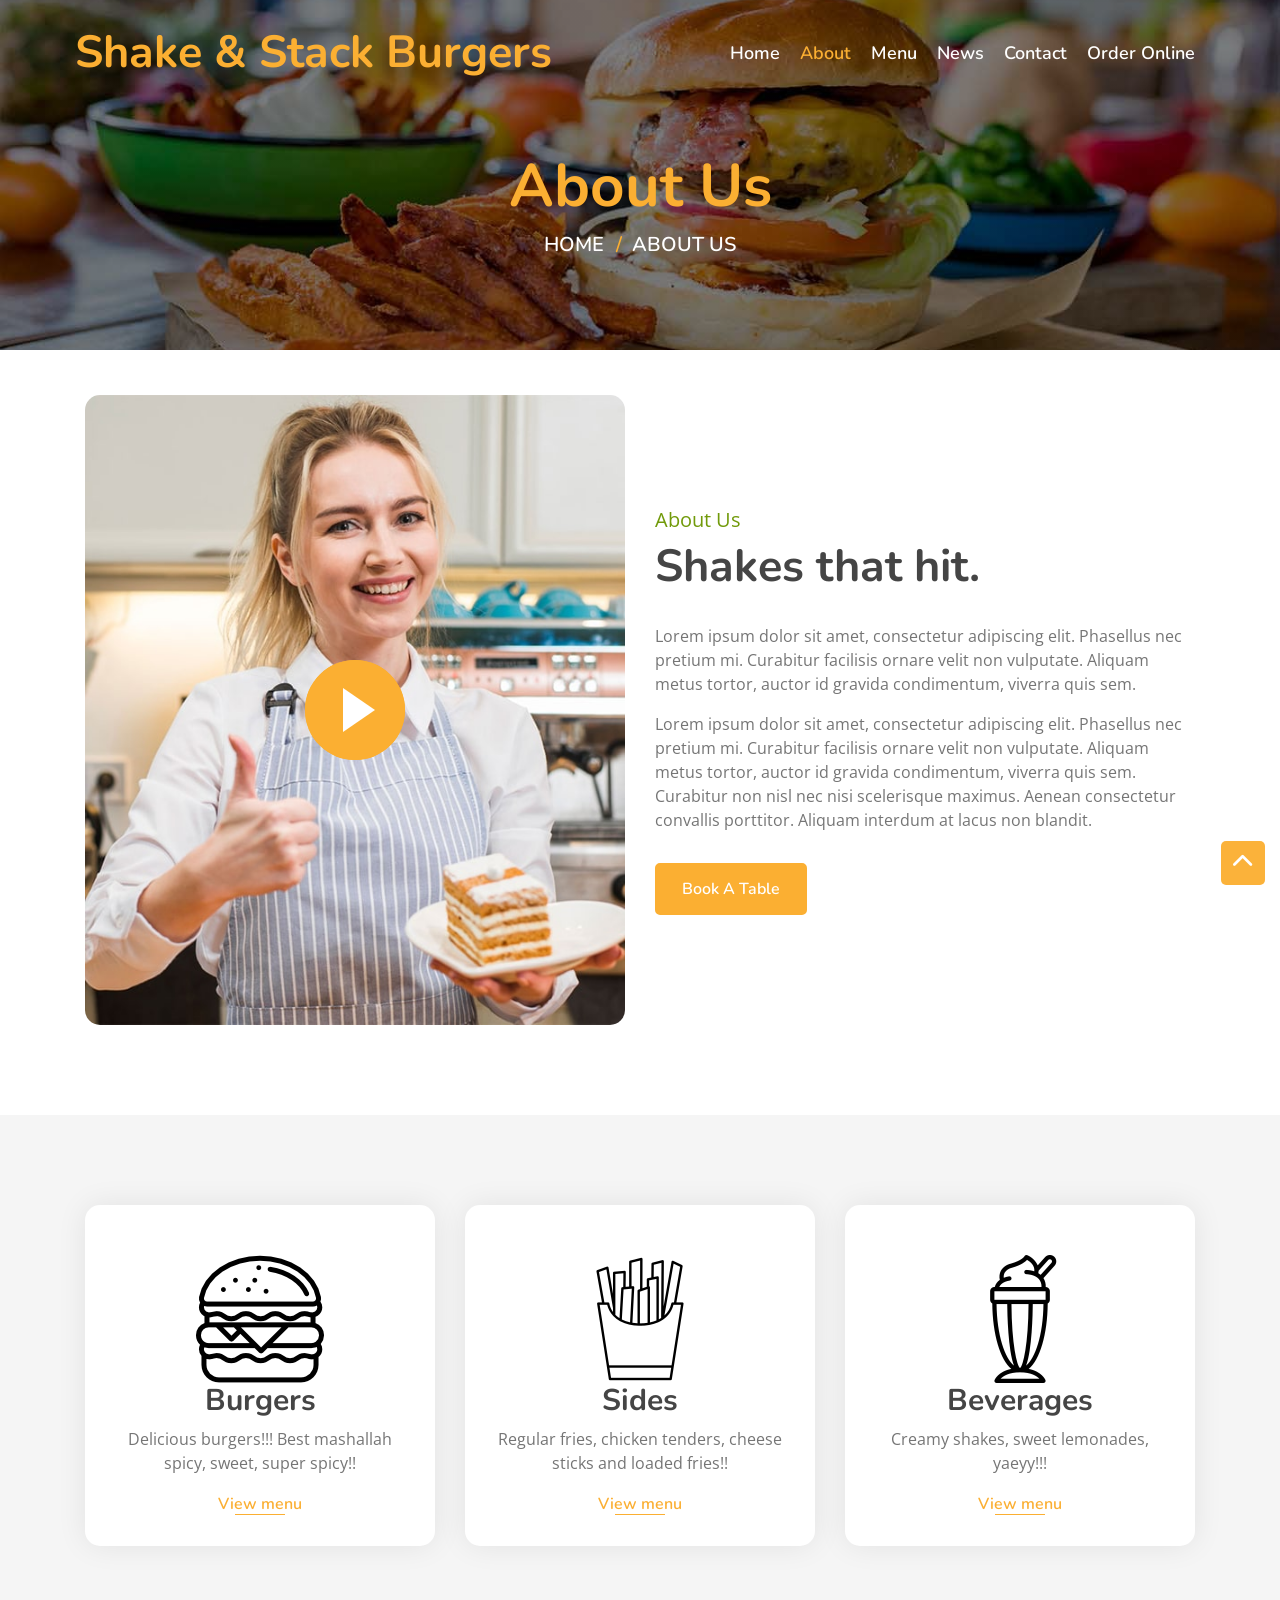
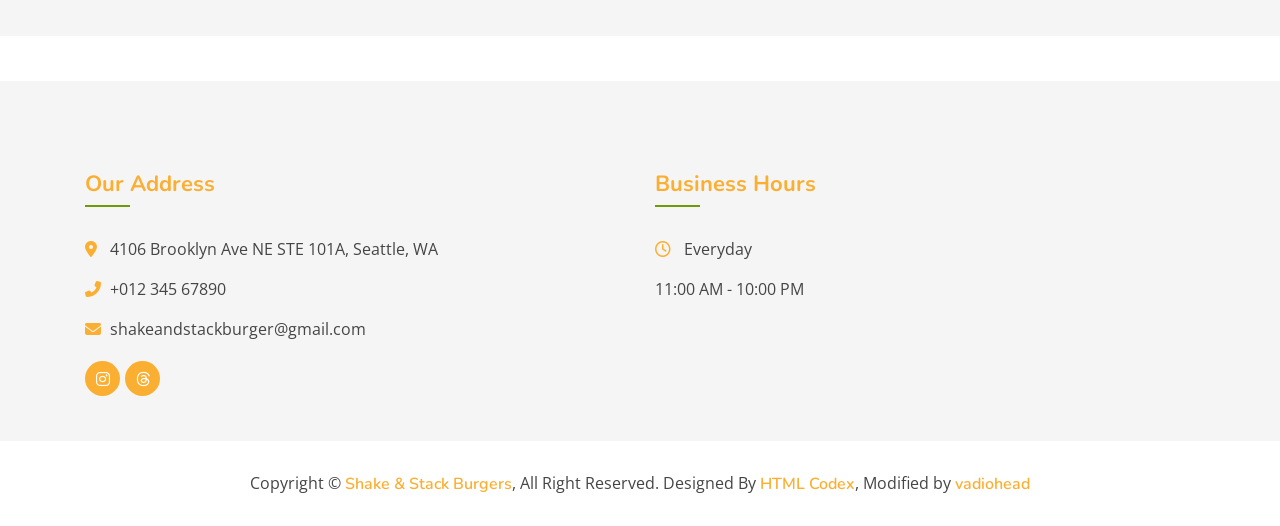
==== commit 917505ec: "second commit" ====
--- a/about.html
+++ b/about.html
@@ -15,7 +15,7 @@
         
         <!-- CSS Libraries -->
         <link href="https://stackpath.bootstrapcdn.com/bootstrap/4.4.1/css/bootstrap.min.css" rel="stylesheet">
-        <link href="https://cdnjs.cloudflare.com/ajax/libs/font-awesome/5.10.0/css/all.min.css" rel="stylesheet">
+        <link href="https://cdnjs.cloudflare.com/ajax/libs/font-awesome/6.4.2/css/all.min.css" rel="stylesheet">
         <link href="lib/animate/animate.min.css" rel="stylesheet">
         <link href="lib/owlcarousel/assets/owl.carousel.min.css" rel="stylesheet">
         <link href="lib/flaticon/font/flaticon.css" rel="stylesheet">
@@ -38,23 +38,8 @@
                     <div class="navbar-nav ml-auto">
                         <a href="index.html" class="nav-item nav-link">Home</a>
                         <a href="about.html" class="nav-item nav-link active">About</a>
-                        <!--
-                        <a href="feature.html" class="nav-item nav-link">Feature</a>
-                        <a href="team.html" class="nav-item nav-link">Chef</a>
-                        -->
                         <a href="menu.html" class="nav-item nav-link">Menu</a>
-                        <!--
-                        <a href="booking.html" class="nav-item nav-link">Booking</a>
-                        -->
-                        <!--
-                        <div class="nav-item dropdown">
-                            <a href="#" class="nav-link dropdown-toggle" data-toggle="dropdown">Pages</a>
-                            <div class="dropdown-menu">
-                                <a href="blog.html" class="dropdown-item">Blog Grid</a>
-                                <a href="single.html" class="dropdown-item">Blog Detail</a>
-                            </div>
-                        </div>
-                        -->
+                        <a href="news.html" class="nav-item nav-link">News</a>
                         <a href="contact.html" class="nav-item nav-link">Contact</a>
                         <a href="https://www.google.com/searchviewer/42?cvd=CLw_EicKJeICIjIgEhkiF9LX29IPEQoNL2cvMTFsdjBjeDBrcBgAOgMI8A0%3D&amp;hl=en-US&amp;gl=us&amp;fo_m=MfohQo559jFvMUOzJVpjPL1YMfZ3bInYwBDuMfaXTPp5KXh-&amp;utm_source=tactile&amp;gei=Jsz2acOmCrn30PEP4_fTqAc&amp;ei=Jsz2acOmCrn30PEP4_fTqAc&amp;fo_s=OA&amp;opi=79508299&amp;ebb=1&amp;cs=0&amp;foub=mcpp"
                             class="nav-item nav-link">Order Online</a>
@@ -72,8 +57,8 @@
                         <h2>About Us</h2>
                     </div>
                     <div class="col-12">
-                        <a href="">Home</a>
-                        <a href="">About Us</a>
+                        <a href="index.html">Home</a>
+                        <a href="about.html">About Us</a>
                     </div>
                 </div>
             </div>
@@ -151,7 +136,7 @@
                     </div>
                     <div class="col-md-4">
                         <div class="food-item">
-                            <!-- Replaced flaticon-snack with your local PNG -->
+                            <!-- Replaced flaticon-snack with local PNG -->
                             <img src="img/fries.png" alt="Sides" style="width: 128px; height: 128px; object-fit: contain;">
                             <h2>Sides</h2>
                             <p>
@@ -162,7 +147,7 @@
                     </div>
                     <div class="col-md-4">
                         <div class="food-item">
-                            <!-- Replaced flaticon-snack with your local PNG -->
+                            <!-- Replaced flaticon-snack with local PNG -->
                             <img src="img/milkshake.png" alt="Beverages" style="width: 128px; height: 128px; object-fit: contain;">
                             <h2>Beverages</h2>
                             <p>
--- a/css/style.css
+++ b/css/style.css
@@ -571,6 +571,10 @@
     box-shadow: none;
 }
 
+.food .food-img:hover {
+    color: #719a0a;
+}
+
 .food .food-item i {
     position: relative;
     display: inline-block;
@@ -990,122 +994,6 @@
 
 
 /*******************************/
-/*********** Team CSS **********/
-/*******************************/
-.team {
-    position: relative;
-    width: 100%;
-    padding: 45px 0 15px 0;
-}
-
-.team .team-item {
-    position: relative;
-    margin-bottom: 30px;
-    background: #ffffff;
-}
-
-.team .team-img {
-    position: relative;
-    border-radius: 15px 15px 0 0;
-    overflow: hidden;
-}
-
-.team .team-img img {
-    position: relative;
-    width: 100%;
-    margin-top: 15px;
-    transform: scale(1.1);
-    transition: .3s;
-}
-
-.team .team-item:hover img {
-    margin-top: 0;
-    margin-bottom: 15px;
-}
-
-.team .team-social {
-    position: absolute;
-    width: 100%;
-    height: 100%;
-    top: 0;
-    left: 0;
-    display: flex;
-    align-items: center;
-    justify-content: center;
-    transition: .5s;
-}
-
-.team .team-social a {
-    position: relative;
-    margin: 0 3px;
-    margin-top: 100px;
-    width: 40px;
-    height: 40px;
-    display: flex;
-    align-items: center;
-    justify-content: center;
-    border-radius: 40px;
-    font-size: 16px;
-    color: #ffffff;
-    background: #fbaf32;
-    opacity: 0;
-}
-
-.team .team-social a:hover {
-    color: #ffffff;
-    background: #719a0a;
-}
-
-.team .team-item:hover .team-social {
-    background: rgba(256, 256, 256, .5);
-}
-
-.team .team-item:hover .team-social a:first-child {
-    opacity: 1;
-    margin-top: 0;
-    transition: .3s 0s;
-}
-
-.team .team-item:hover .team-social a:nth-child(2) {
-    opacity: 1;
-    margin-top: 0;
-    transition: .3s .1s;
-}
-
-.team .team-item:hover .team-social a:nth-child(3) {
-    opacity: 1;
-    margin-top: 0;
-    transition: .3s .2s;
-}
-
-.team .team-item:hover .team-social a:nth-child(4) {
-    opacity: 1;
-    margin-top: 0;
-    transition: .3s .3s;
-}
-
-.team .team-text {
-    position: relative;
-    padding: 25px 15px;
-    text-align: center;
-    background: #ffffff;
-    border: 1px solid rgba(0, 0, 0, .07);
-    border-top: none;
-    border-radius: 0 0 15px 15px;
-}
-
-.team .team-text h2 {
-    font-size: 22px;
-    font-weight: 700;
-}
-
-.team .team-text p {
-    margin: 0;
-    font-size: 16px;
-}
-
-
-/*******************************/
 /******* Testimonial CSS *******/
 /*******************************/
 .testimonial {
@@ -1294,263 +1182,73 @@
     }
 }
 
-
-/*******************************/
-/******* Single Post CSS *******/
-/*******************************/
-.single {
-    position: relative;
-    padding: 45px 0;
-}
-
-.single .single-content {
-    position: relative;
-    margin-bottom: 30px;
-    overflow: hidden;
-}
-
-.single .single-content img {
-    margin-bottom: 20px;
-    width: 100%;
-}
-
-.single .single-tags {
-    margin: -5px -5px 41px -5px;
-    font-size: 0;
-}
-
-.single .single-tags a {
-    margin: 5px;
-    display: inline-block;
-    padding: 7px 15px;
-    font-size: 14px;
-    font-weight: 400;
-    color: #fbaf32;
-    border: 1px solid #dddddd;
-    border-radius: 5px;
-}
-
-.single .single-tags a:hover {
-    color: #ffffff;
-    background: #fbaf32;
-    border-color: #fbaf32;
-}
-
-.single .single-bio {
-    margin-bottom: 45px;
-    padding: 30px;
-    background: rgba(0, 0, 0, .04);
-    display: flex;
-}
-
-.single .single-bio-img {
-    width: 100%;
-    max-width: 100px;
-}
-
-.single .single-bio-img img {
-    width: 100%;
-    border-radius: 100px;
-}
-
-.single .single-bio-text {
-    padding-left: 30px;
-}
-
-.single .single-bio-text h3 {
-    font-size: 20px;
-    font-weight: 700;
-}
-
-.single .single-bio-text p {
-    margin: 0;
-}
-
-.single .single-related {
-    margin-bottom: 45px;
-}
-
-.single .single-related h2 {
-    font-size: 30px;
-    font-weight: 700;
-    margin-bottom: 25px;
-}
-
-.single .related-slider {
-    position: relative;
-    margin: 0 -15px;
-    width: calc(100% + 30px);
-}
-
-.single .related-slider .post-item {
-    margin: 0 15px;
-}
-
-.single .post-item {
-    display: flex;
+.blog .blog-item {
+    margin-bottom: 30px; 
+    padding-bottom: 60px;
+}
+
+/* Container for the navigation buttons */
+.related-slider .owl-nav {
+    position: absolute;
+    width: 100%;
+    height: 40px;
+    top: 50%;
+    left: 0;
+    padding: 0 15px;
+    display: flex; 
+    justify-content: space-between;
     align-items: center;
-    margin-bottom: 15px;
-}
-
-.single .post-item .post-img {
-    width: 100%;
-    max-width: 80px;
-}
-
-.single .post-item .post-img img {
-    width: 100%;
-    border-radius: 5px;
-}
-
-.single .post-item .post-text {
-    padding-left: 15px;
-}
-
-.single .post-item .post-text a {
-    color: #757575;
-    font-size: 17px;
-}
-
-.single .post-item .post-text a:hover {
-    color: #fbaf32;
-}
-
-.single .post-item .post-meta {
-    display: flex;
-    margin-top: 8px;
-}
-
-.single .post-item .post-meta p {
-    display: inline-block;
-    margin: 0;
-    padding: 0 3px;
-    font-size: 14px;
-    font-weight: 300;
-    font-style: italic;
-}
-
-.single .post-item .post-meta p a {
-    margin-left: 5px;
-    color: #999999;
-    font-size: 14px;
-    font-weight: 300;
-    font-style: normal;
-}
-
-.single .related-slider .owl-nav {
-    position: absolute;
-    width: 90px;
-    top: -55px;
-    right: 15px;
-    display: flex;
-}
-
-.single .related-slider .owl-nav .owl-prev,
-.single .related-slider .owl-nav .owl-next {
-    margin-left: 15px;
-    width: 30px;
-    height: 30px;
-    display: flex;
+    transform: translateY(-50%);
+    pointer-events: none; 
+    z-index: 10;
+}
+
+/* Force the navigation container to always show */
+.related-slider .owl-nav.disabled {
+    display: flex !important;
+    opacity: 0.5;             
+}
+
+/* Specifically style the buttons when they are at the end of the line */
+.related-slider .owl-nav .owl-prev.disabled,
+.related-slider .owl-next.disabled {
+    background: #cccccc !important;
+    color: #666666 !important;
+    cursor: not-allowed;
+    opacity: 0.5;
+}
+
+/* Individual button styling */
+.related-slider .owl-prev,
+.related-slider .owl-next {
+    width: 40px;
+    height: 40px;
+    background: #fbaf32 !important;
+    color: #ffffff !important;
+    border-radius: 50%;
+    display: flex !important;
     align-items: center;
     justify-content: center;
-    color: #ffffff;
-    background: #fbaf32;
-    font-size: 16px;
-    transition: .3s;
-}
-
-.single .related-slider .owl-nav .owl-prev:hover,
-.single .related-slider .owl-nav .owl-next:hover {
-    color: #ffffff;
-    background: #719a0a;
-}
-
-.single .single-comment {
-    position: relative;
-    margin-bottom: 45px;
-}
-
-.single .single-comment h2 {
-    font-size: 30px;
-    font-weight: 700;
-    margin-bottom: 25px;
-}
-
-.single .comment-list {
-    list-style: none;
-    padding: 0;
-}
-
-.single .comment-child {
-    list-style: none;
-}
-
-.single .comment-body {
-    display: flex;
-    margin-bottom: 30px;
-}
-
-.single .comment-img {
-    width: 60px;
-}
-
-.single .comment-img img {
-    width: 100%;
-    border-radius: 100px;
-}
-
-.single .comment-text {
-    padding-left: 15px;
-    width: calc(100% - 60px);
-}
-
-.single .comment-text h3 {
-    font-size: 18px;
-    font-weight: 600;
-    margin-bottom: 3px;
-}
-
-.single .comment-text span {
-    display: block;
-    font-size: 14px;
-    font-weight: 300;
-    margin-bottom: 5px;
-}
-
-.single .comment-text .btn {
-    padding: 3px 10px;
-    font-size: 14px;
-    color: #454545;
-    background: #dddddd;
-    border-radius: 5px;
-}
-
-.single .comment-text .btn:hover {
-    background: #fbaf32;
-}
-
-.single .comment-form {
-    position: relative;
-}
-
-.single .comment-form h2 {
-    font-size: 30px;
-    font-weight: 700;
-    margin-bottom: 25px;
-}
-
-.single .comment-form form {
-    padding: 30px;
-    background: #f3f6ff;
-}
-
-.single .comment-form form .form-group:last-child {
-    margin: 0;
-}
-
-.single .comment-form input,
-.single .comment-form textarea {
-    border-radius: 5px;
+    font-size: 20px;
+    transition: 0.3s;
+    pointer-events: auto;
+}
+
+.related-slider .owl-prev:hover,
+.related-slider .owl-next:hover {
+    background: #719a05 !important;
+    color: #ffffff !important;
+}
+
+@media (max-width: 767.98px) {
+    .related-slider .owl-nav {
+        position: relative;
+        top: 0;
+        transform: none;
+        justify-content: center;
+        gap: 20px;
+        margin-top: 20px;
+    }
 }
 
 
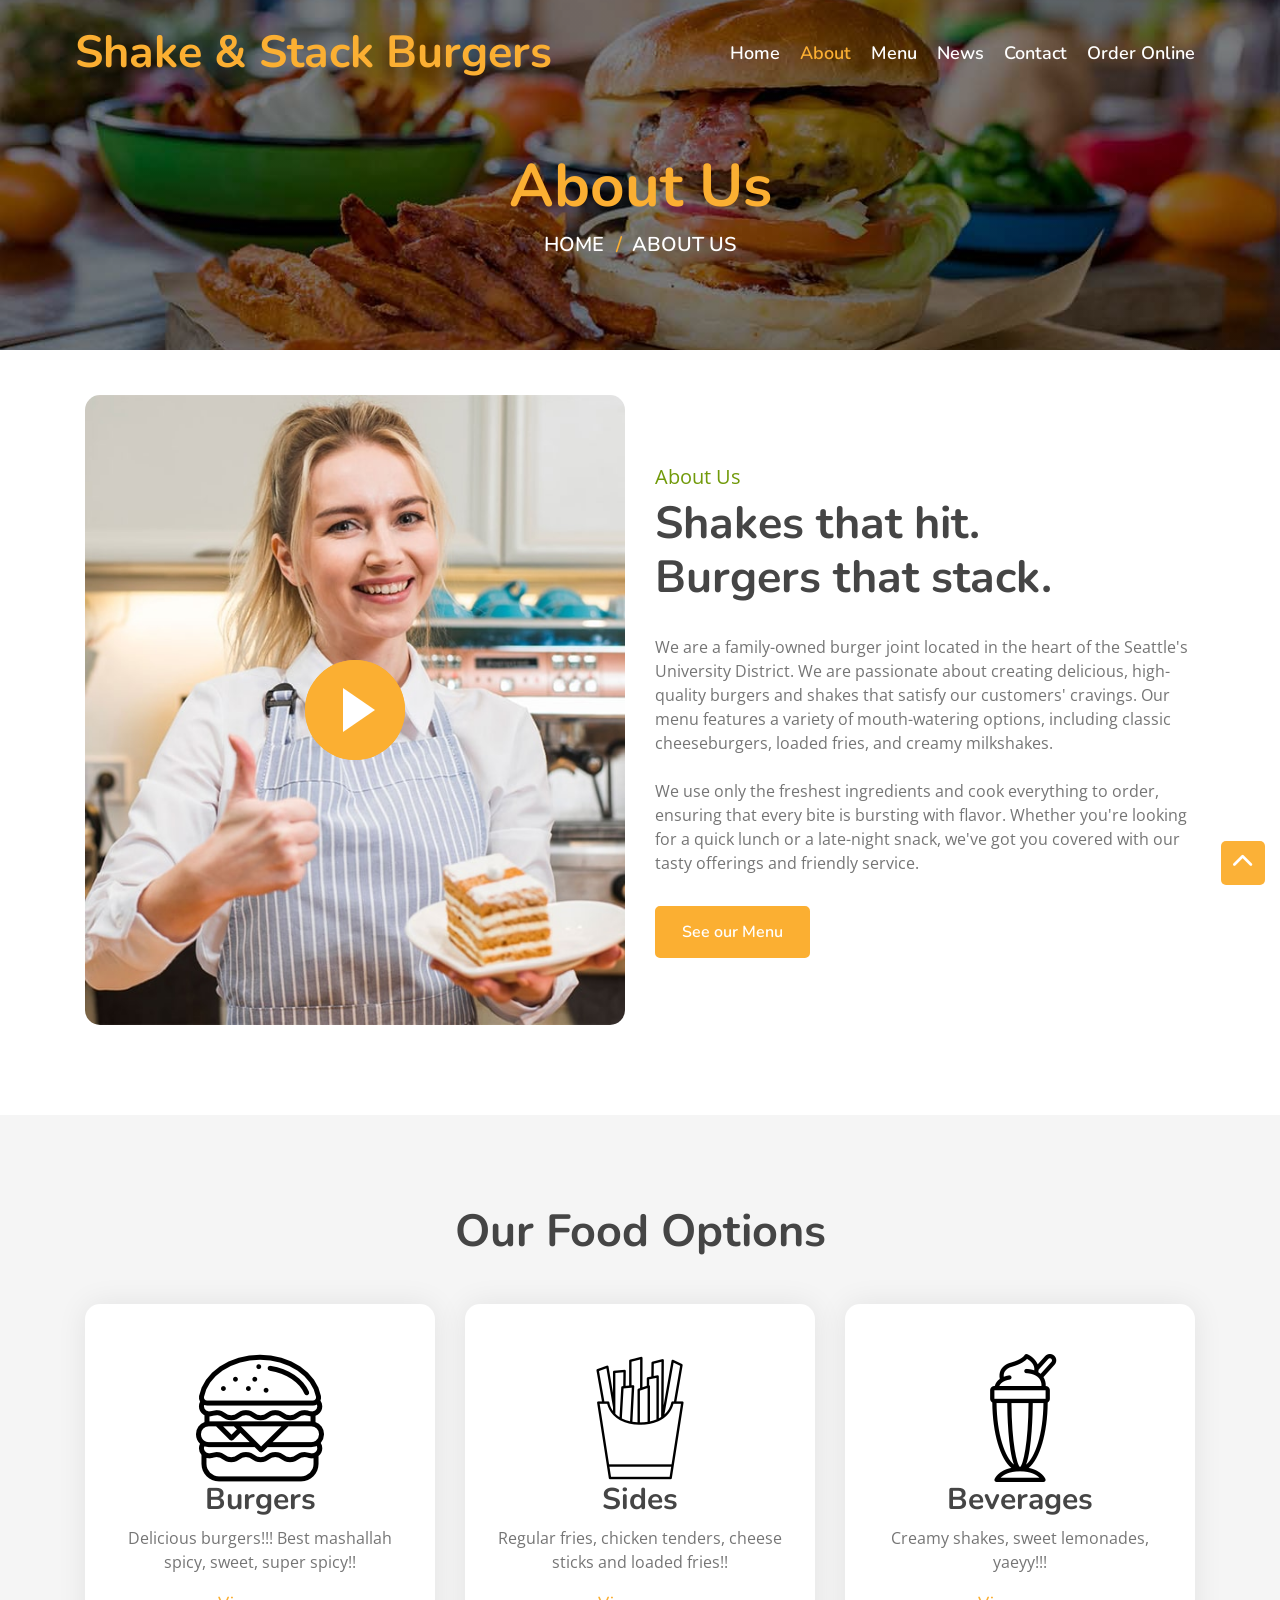
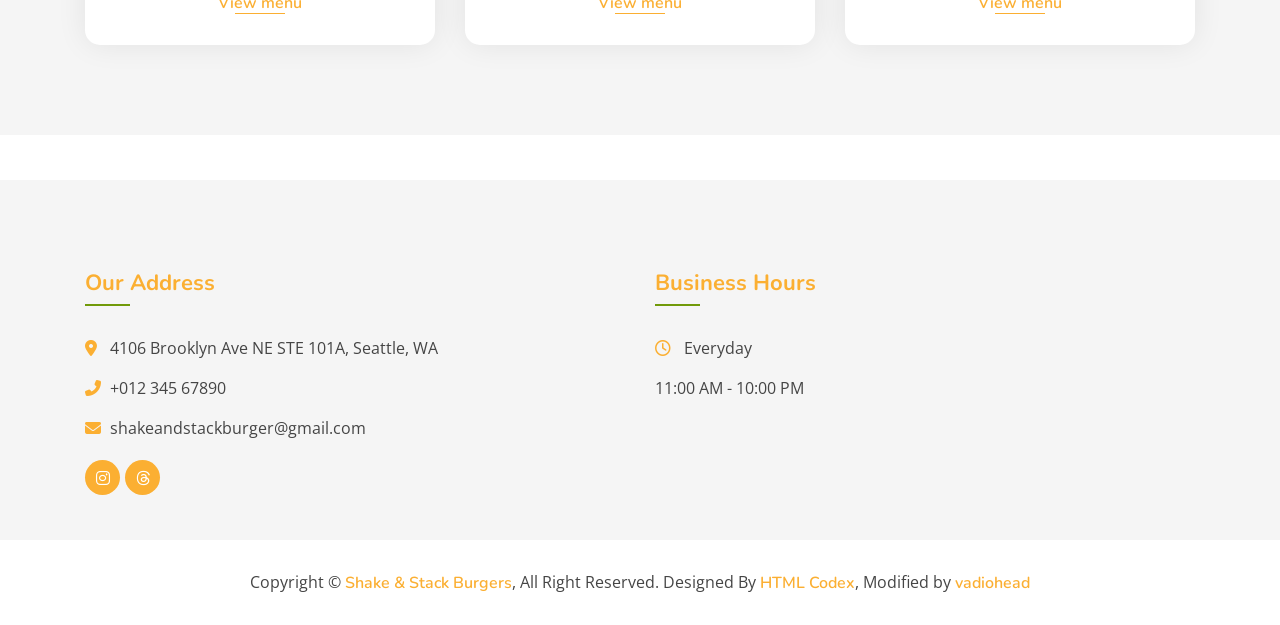
==== commit d1142ff5: "menu page updates" ====
--- a/about.html
+++ b/about.html
@@ -82,16 +82,28 @@
                         <div class="about-content">
                             <div class="section-header">
                                 <p>About Us</p>
-                                <h2>Shakes that hit.</h2>
+                                <h2>Shakes that hit.<br> Burgers that stack.</h2>
                             </div>
                             <div class="about-text">
                                 <p>
-                                    Lorem ipsum dolor sit amet, consectetur adipiscing elit. Phasellus nec pretium mi. Curabitur facilisis ornare velit non vulputate. Aliquam metus tortor, auctor id gravida condimentum, viverra quis sem.
+                                    We are a family-owned burger joint 
+                                    located in the heart of the Seattle's 
+                                    University District. We are passionate 
+                                    about creating delicious, high-quality 
+                                    burgers and shakes that satisfy our 
+                                    customers' cravings. Our menu features 
+                                    a variety of mouth-watering options, 
+                                    including classic cheeseburgers, 
+                                    loaded fries, and creamy milkshakes. 
+                                    <br><br>
+                                    We use only the freshest ingredients 
+                                    and cook everything to order, ensuring 
+                                    that every bite is bursting with flavor.
+                                    Whether you're looking for a quick lunch 
+                                    or a late-night snack, we've got you covered 
+                                    with our tasty offerings and friendly service.
                                 </p>
-                                <p>
-                                    Lorem ipsum dolor sit amet, consectetur adipiscing elit. Phasellus nec pretium mi. Curabitur facilisis ornare velit non vulputate. Aliquam metus tortor, auctor id gravida condimentum, viverra quis sem. Curabitur non nisl nec nisi scelerisque maximus. Aenean consectetur convallis porttitor. Aliquam interdum at lacus non blandit.
-                                </p>
-                                <a class="btn custom-btn" href="">Book A Table</a>
+                                <a class="btn custom-btn" href="menu.html">See our Menu</a>
                             </div>
                         </div>
                     </div>
@@ -122,6 +134,9 @@
         <!-- Food Start -->
         <div class="food">
             <div class="container">
+                <div class="section-header text-center">
+                    <h2>Our Food Options</h2>
+                </div>
                 <div class="row align-items-center">
                     <div class="col-md-4">
                         <div class="food-item">
--- a/css/style.css
+++ b/css/style.css
@@ -464,86 +464,6 @@
     }
 }
 
-
-/*******************************/
-/********* Booking CSS *********/
-/*******************************/
-.booking {
-    position: relative;
-    width: 100%;
-    margin-bottom: 45px;
-    background: rgba(0, 0, 0, .04);
-}
-
-.booking .booking-content {
-    padding: 45px 0 15px 0;
-}
-
-.booking .booking-content .section-header {
-    margin-bottom: 30px;
-}
-
-.booking .booking-form {
-    padding: 60px 30px;
-    background: #fbaf32;
-}
-
-.booking .booking-form .control-group {
-    margin-bottom: 15px;
-}
-
-.booking .booking-form .input-group-text {
-    position: absolute;
-    padding: 0;
-    border: none;
-    background: none;
-    top: 15px;
-    right: 15px;
-    color: #ffffff;
-    font-size: 14px;
-}
-
-.booking .booking-form .form-control {
-    height: 45px;
-    font-size: 14px;
-    color: #ffffff;
-    padding: 0 15px;
-    border-radius: 5px !important;
-    border: 1px solid #ffffff;
-    background: transparent;
-}
-
-.booking .booking-form select.form-control {
-    padding: 0 10px;
-}
-
-.booking .booking-form .form-control::placeholder {
-    color: #ffffff;
-    opacity: 1;
-}
-
-.booking .booking-form .form-control:-ms-input-placeholder,
-.booking .booking-form .form-control::-ms-input-placeholder {
-    color: #ffffff;
-}
-
-.booking .booking-form .input-group [data-toggle="datetimepicker"] {
-    cursor: default;
-}
-
-.booking .booking-form .btn.custom-btn {
-    width: 100%;
-    color: #fbaf32;
-    background: #ffffff;
-    border: 1px solid #ffffff;
-}
-
-.booking .booking-form .btn.custom-btn:hover {
-    color: #ffffff;
-    background: transparent;
-}
-
-
 /*******************************/
 /********** Menu CSS ***********/
 /*******************************/
@@ -990,6 +910,22 @@
     .menu .menu-text h3::after {
         display: none;
     }
+}
+
+#mainMenuImg {
+    width: 100%;
+    height: auto;
+    object-fit: cover;
+    border-radius: 15px;
+    box-shadow: 0 4px 15px rgba(0,0,0,0.1);
+}
+
+/* Optional: Subtle scale effect on the menu item being hovered */
+.menu .menu-item:hover {
+    cursor: pointer;
+    background: rgba(251, 175, 50, 0.05); /* Very light orange tint */
+    border-radius: 10px;
+    transition: 0.2s;
 }
 
 
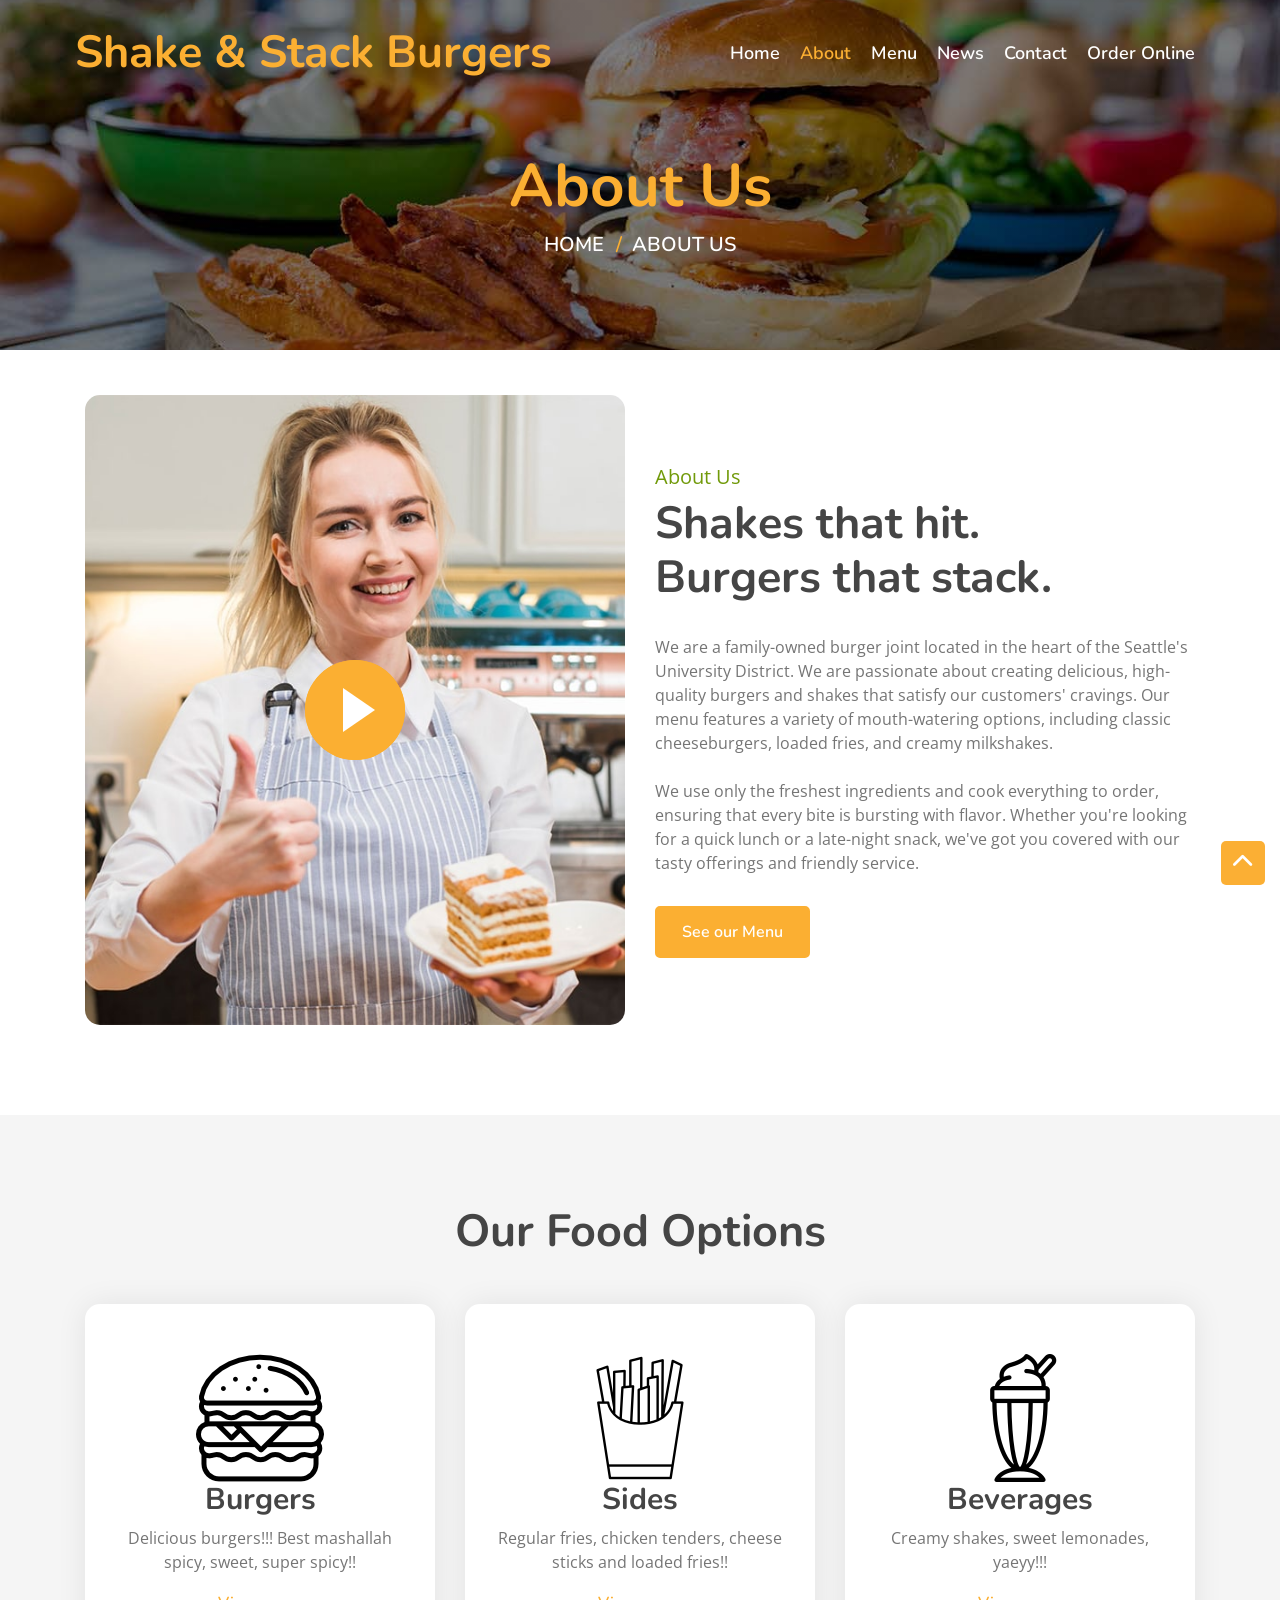
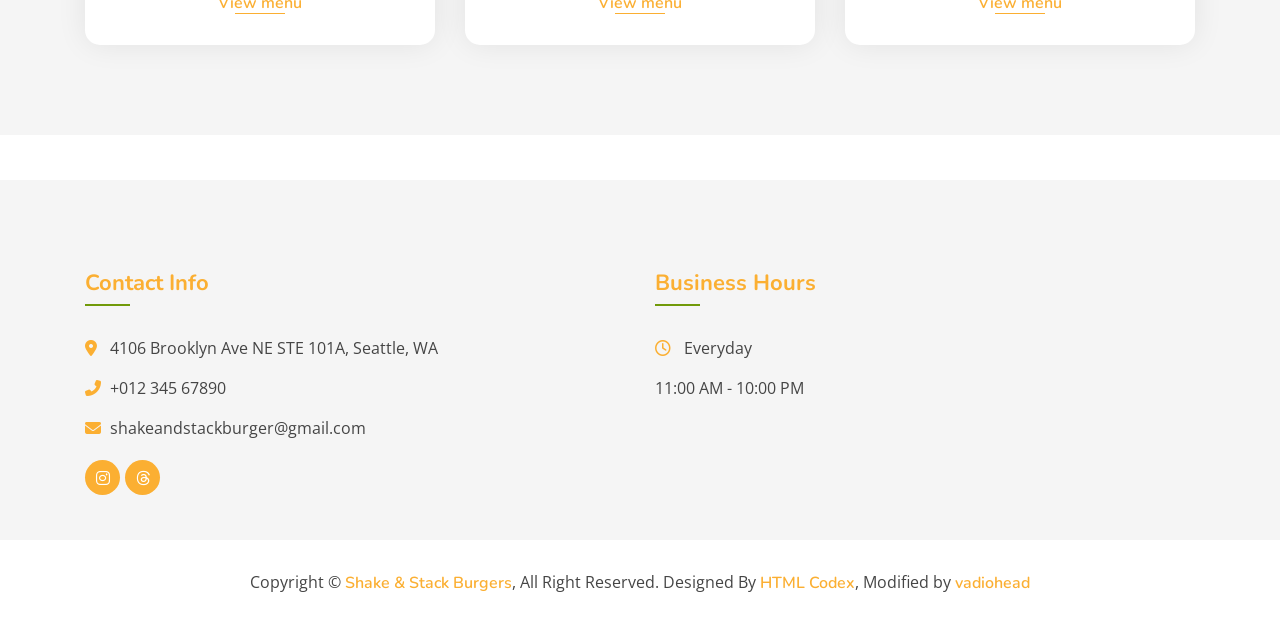
==== commit 950a541c: "menu mobile adaptation" ====
--- a/about.html
+++ b/about.html
@@ -186,7 +186,7 @@
                             <!-- Left Side: Contact Info -->
                             <div class="col-md-6">
                                 <div class="footer-contact">
-                                    <h2>Our Address</h2>
+                                    <h2>Contact Info</h2>
                                     <p><i class="fa fa-map-marker-alt"></i>4106 Brooklyn Ave NE STE 101A, Seattle, WA</p>
                                     <p><i class="fa fa-phone-alt"></i>+012 345 67890</p>
                                     <p><i class="fa fa-envelope"></i>shakeandstackburger@gmail.com</p>
--- a/css/style.css
+++ b/css/style.css
@@ -920,12 +920,22 @@
     box-shadow: 0 4px 15px rgba(0,0,0,0.1);
 }
 
-/* Optional: Subtle scale effect on the menu item being hovered */
 .menu .menu-item:hover {
     cursor: pointer;
-    background: rgba(251, 175, 50, 0.05); /* Very light orange tint */
+    background: rgba(251, 175, 50, 0.05);
     border-radius: 10px;
     transition: 0.2s;
+}
+
+#mobileImageModal .close {
+    z-index: 9999;
+    padding: 10px;
+}
+
+#mobileImageModal .modal-body img {
+    max-height: 80vh; /* prevents the image from being taller than the phone screen */
+    width: auto;
+    margin: 0 auto;
 }
 
 
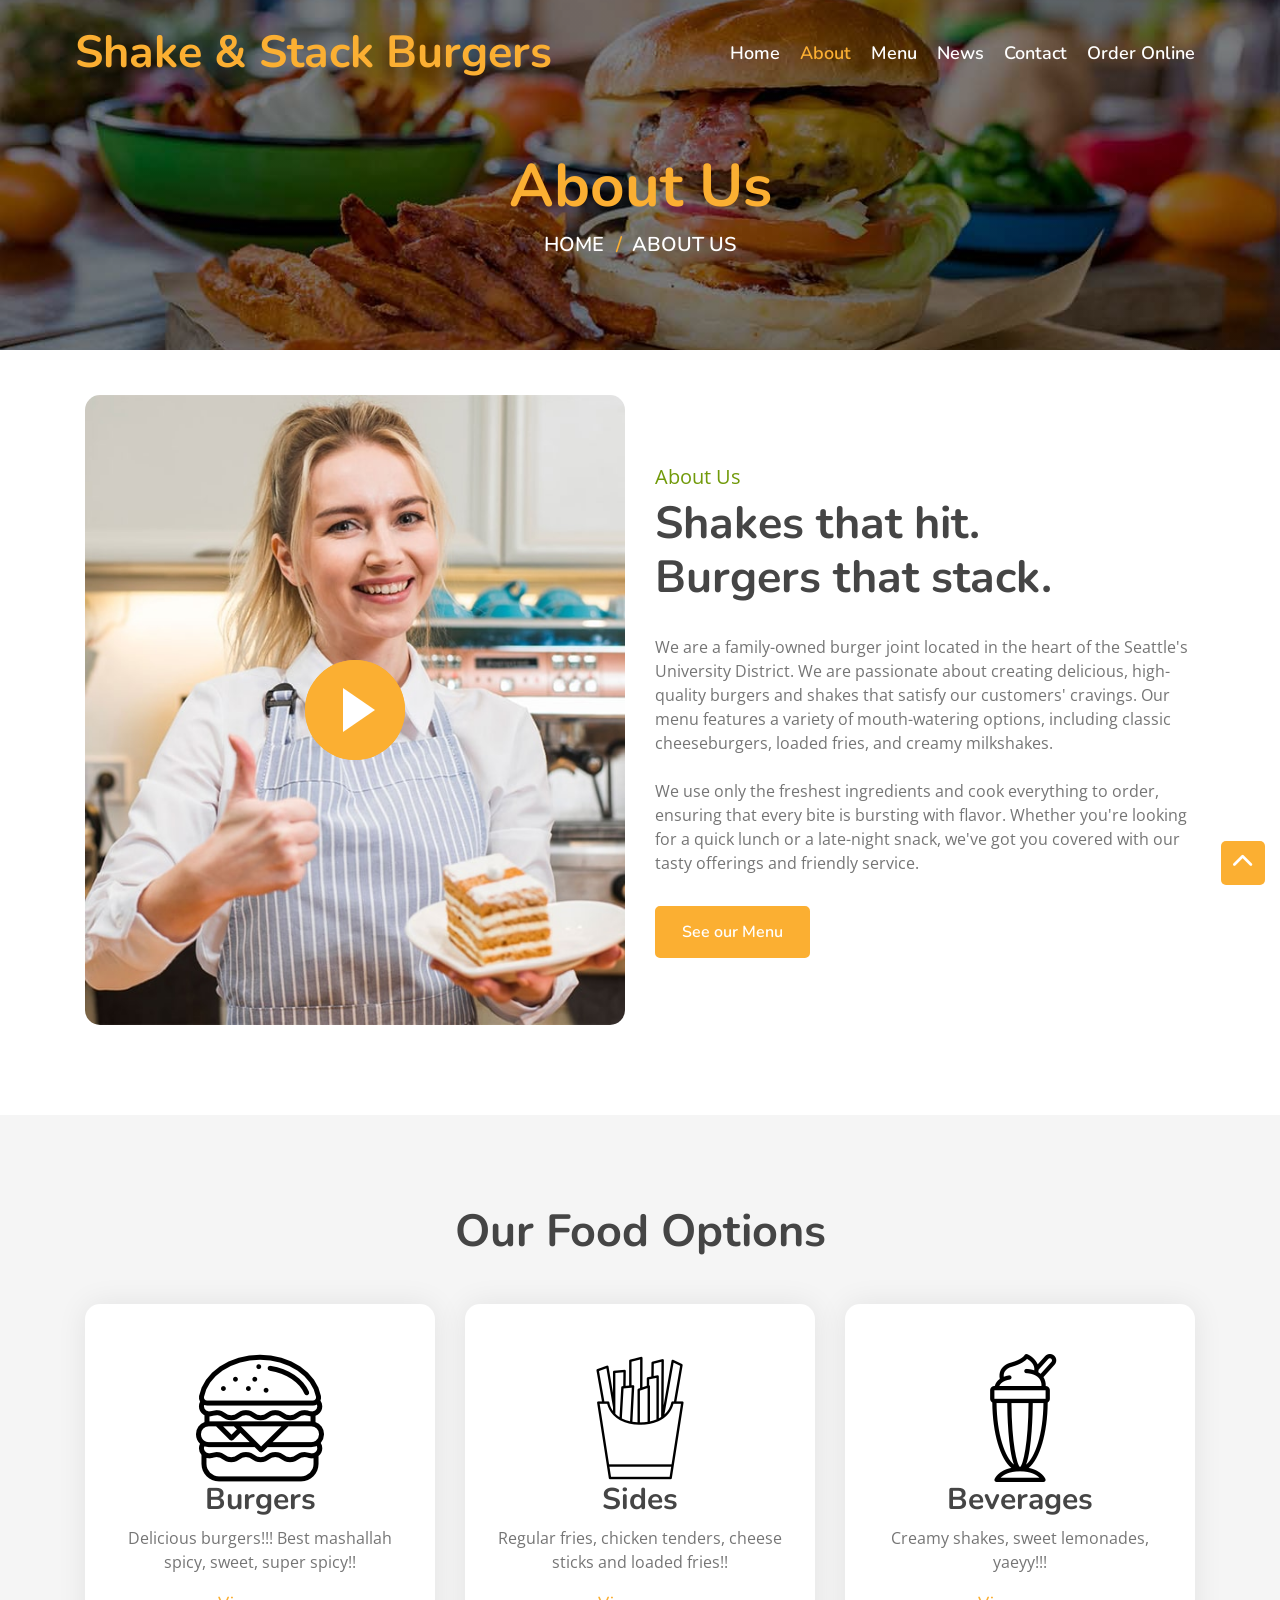
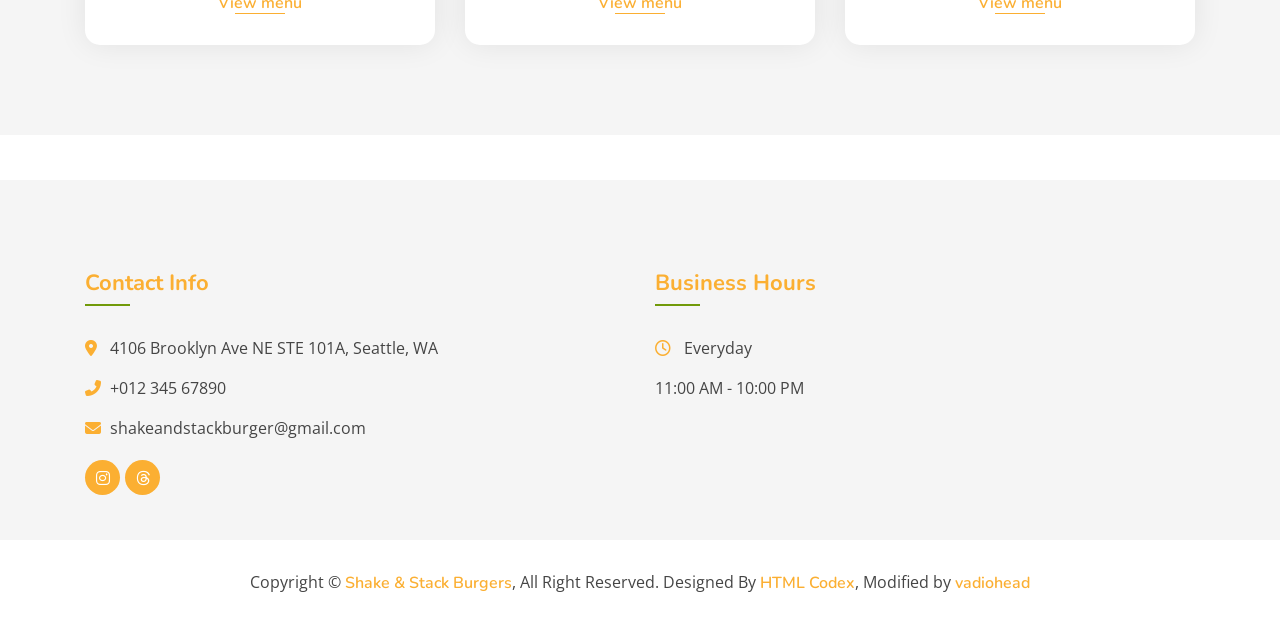
==== commit 974f8306: "removed meta descriptions" ====
--- a/about.html
+++ b/about.html
@@ -2,10 +2,12 @@
 <html lang="en">
     <head>
         <meta charset="utf-8">
-        <title>Burger King - Food Website Template</title>
+        <title>Shake & Stack Burgers</title>
         <meta content="width=device-width, initial-scale=1.0" name="viewport">
+        <!--
         <meta content="Free Website Template" name="keywords">
         <meta content="Free Website Template" name="description">
+        -->
 
         <!-- Favicon -->
         <link href="img/favicon.ico" rel="icon">
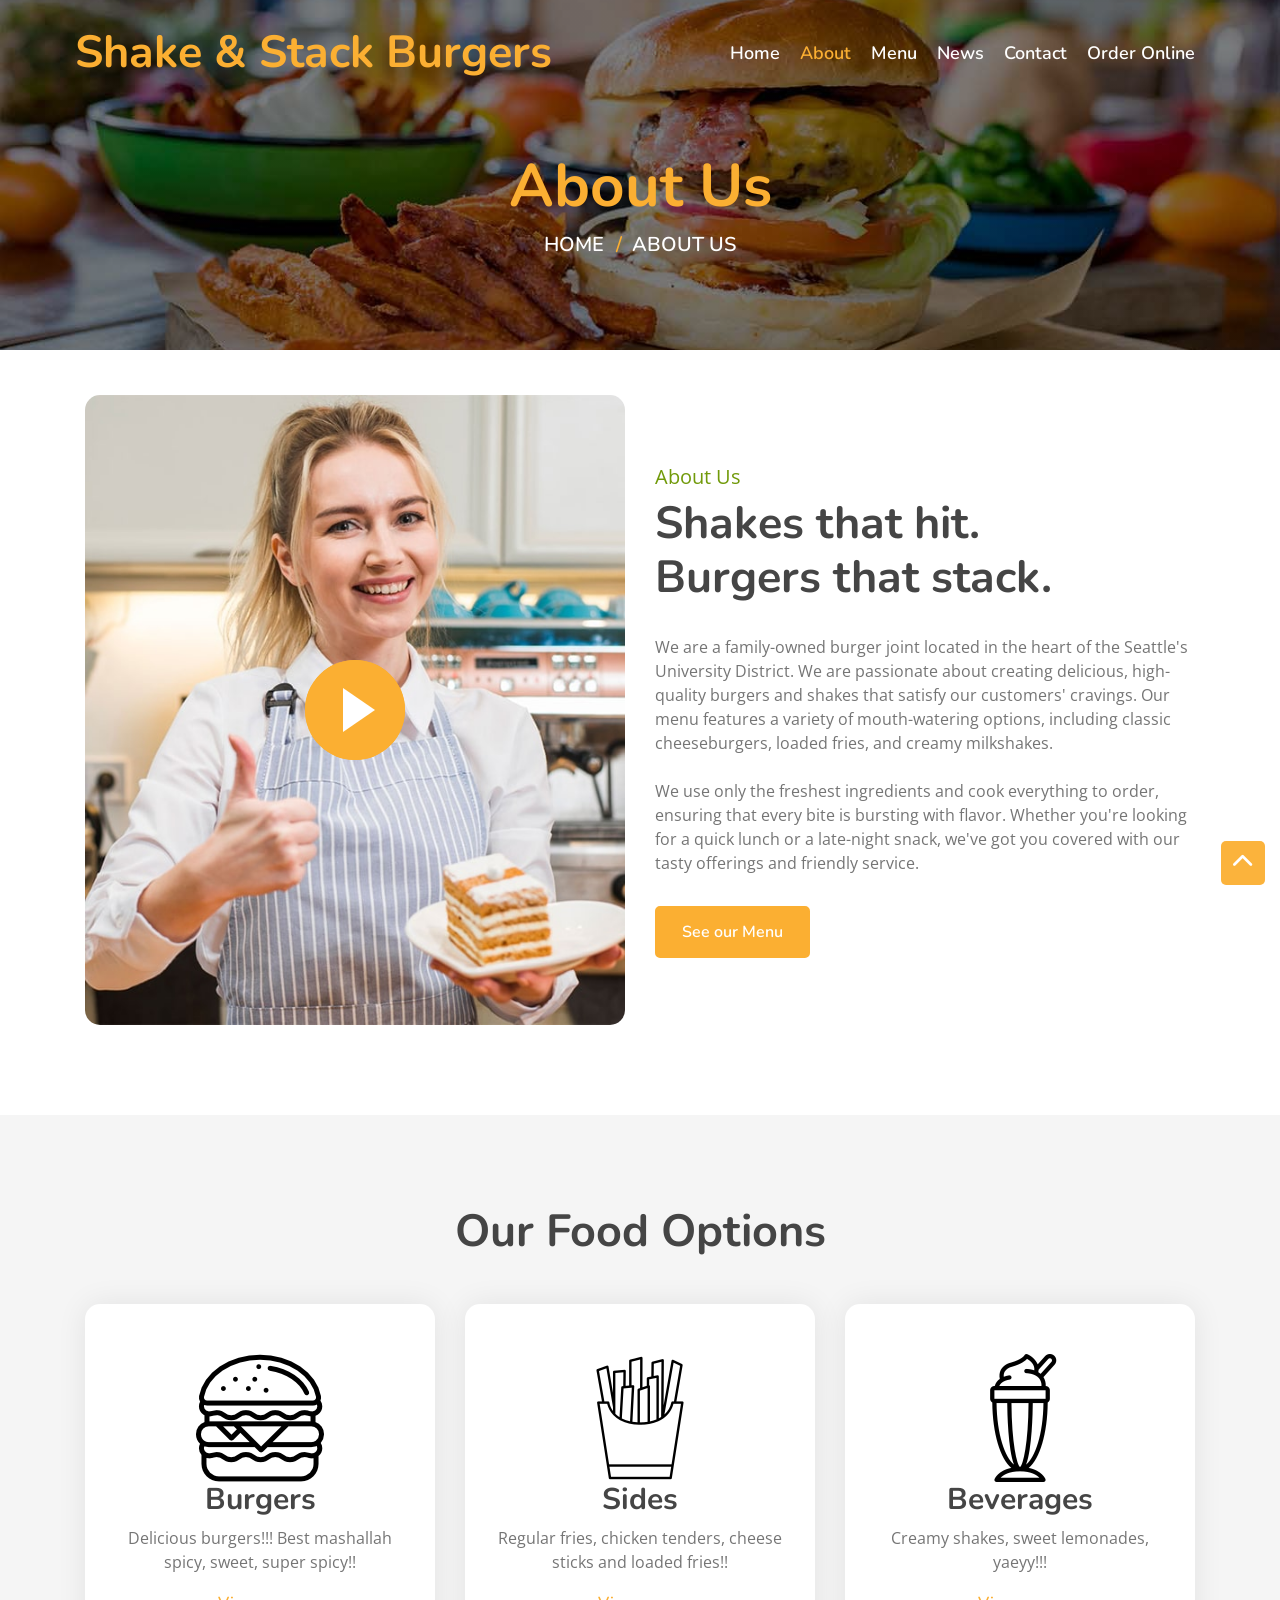
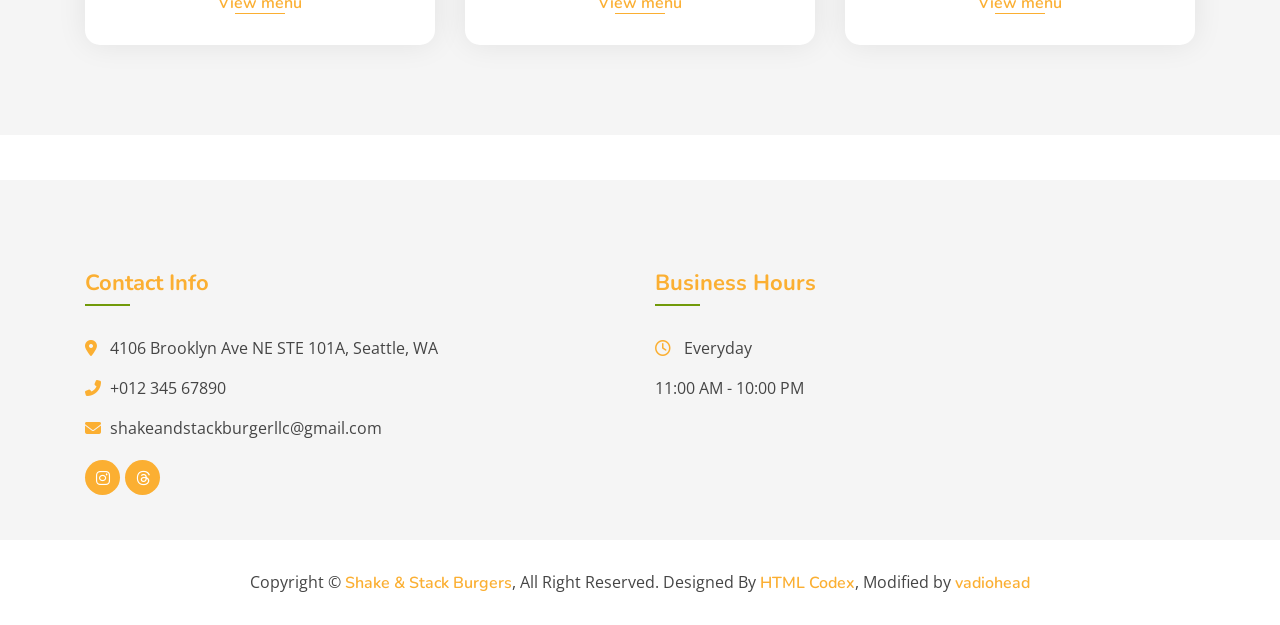
==== commit 3638ae91: "changed image and style for contact page header" ====
--- a/about.html
+++ b/about.html
@@ -191,7 +191,7 @@
                                     <h2>Contact Info</h2>
                                     <p><i class="fa fa-map-marker-alt"></i>4106 Brooklyn Ave NE STE 101A, Seattle, WA</p>
                                     <p><i class="fa fa-phone-alt"></i>+012 345 67890</p>
-                                    <p><i class="fa fa-envelope"></i>shakeandstackburger@gmail.com</p>
+                                    <p><i class="fa fa-envelope"></i>shakeandstackburgerllc@gmail.com</p>
                                     <div class="footer-social">
                                         <a href="https://www.instagram.com/p/DRGH6pyjVZf/"><i class="fab fa-instagram"></i></a>
                                         <a href="https://www.threads.com/@shakeandstackburgers?xmt=AQF06e5yK0O65S947ZF5W683IvJagYKwJi_CuzvGc_KizyA"><i class="fa-brands fa-threads"></i></a>
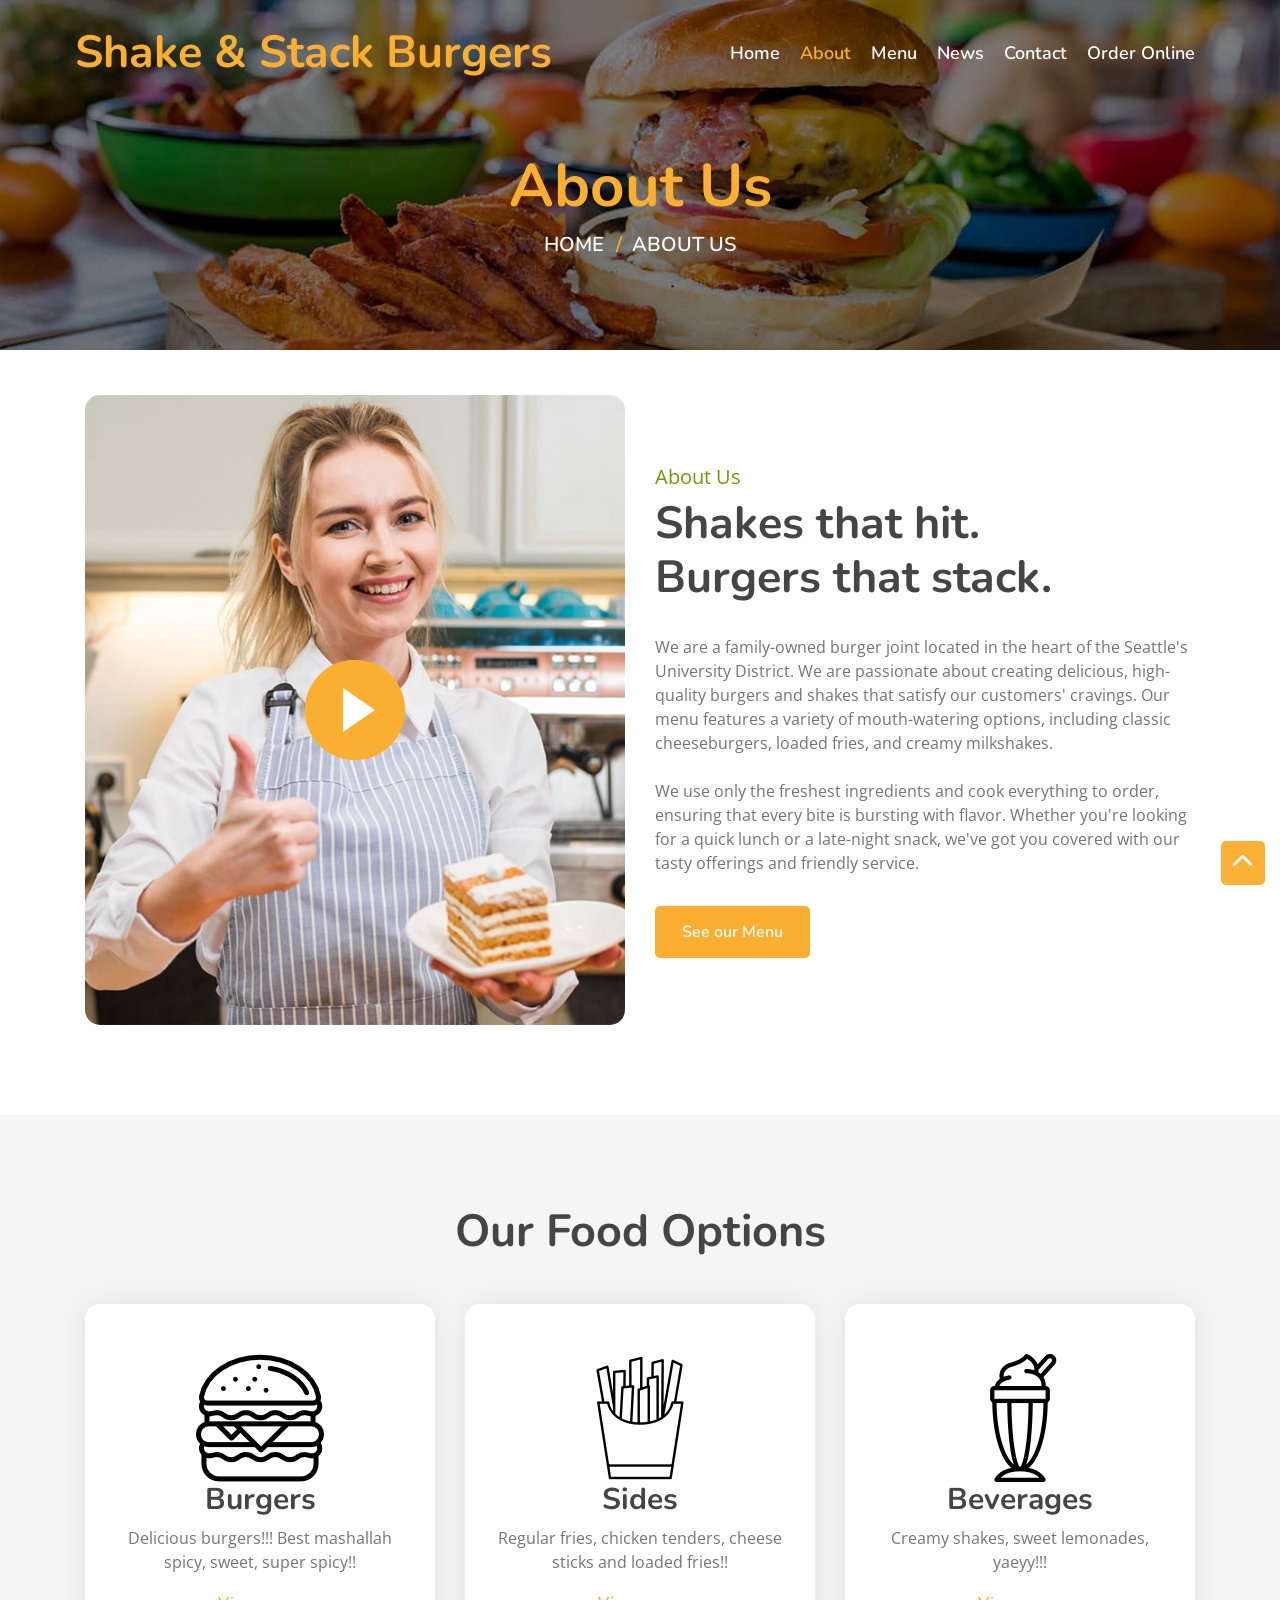
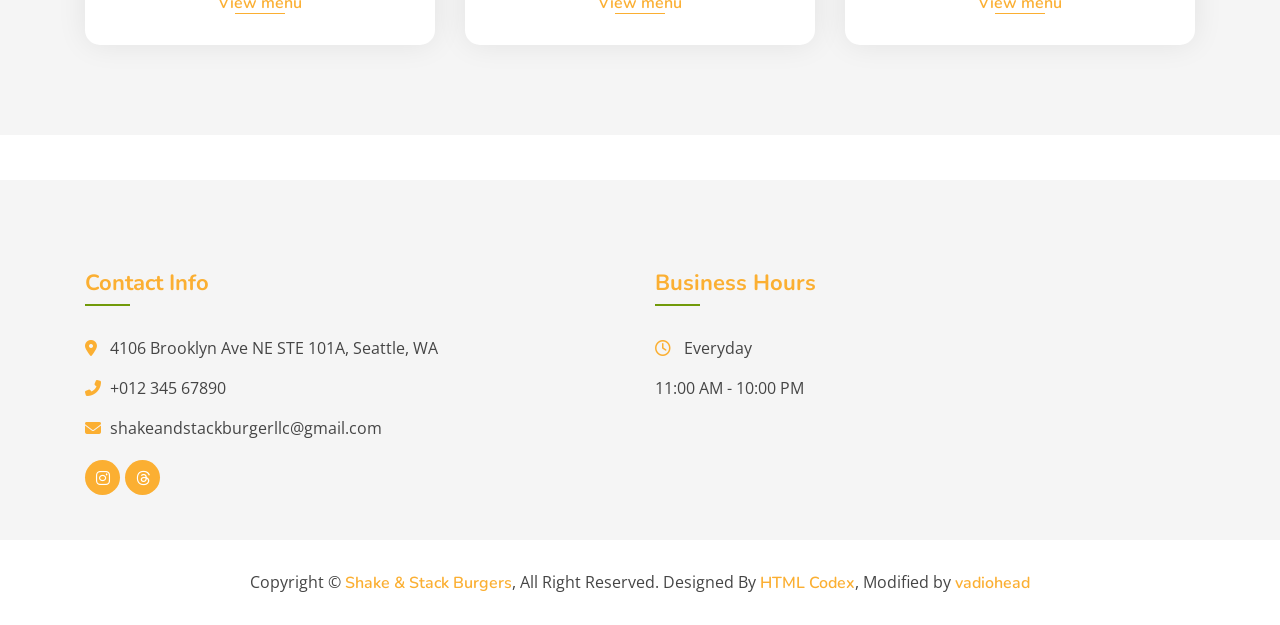
==== commit 29e983ab: "promotional modal added + all modals have been moved to the bottom of the htmls for efficiency" ====
--- a/about.html
+++ b/about.html
@@ -4,10 +4,9 @@
         <meta charset="utf-8">
         <title>Shake & Stack Burgers</title>
         <meta content="width=device-width, initial-scale=1.0" name="viewport">
-        <!--
-        <meta content="Free Website Template" name="keywords">
-        <meta content="Free Website Template" name="description">
-        -->
+        
+        <meta content="Hamburger Restaurant" name="keywords">
+        <meta content="Hamburger Restaurant" name="description">
 
         <!-- Favicon -->
         <link href="img/favicon.ico" rel="icon">
--- a/css/style.css
+++ b/css/style.css
@@ -114,8 +114,13 @@
     line-height: 0px;
     font-weight: 700;
     font-family: 'Nunito', sans-serif;
-    transition: .5s;
-    
+    transition: .5s;   
+}
+
+@media (max-width: 991.98px) {
+    .navbar .navbar-brand {
+        font-size: 2rem;
+    }
 }
 
 .navbar .navbar-brand span {
@@ -370,7 +375,8 @@
     margin-bottom: 45px;
     padding: 150px 0 90px 0;
     text-align: center;
-    background: linear-gradient(rgba(0, 0, 0, .5), rgba(0, 0, 0, .5)), url(../img/page-header.jpg);
+    background: linear-gradient(rgba(0, 0, 0, .5), rgba(0, 0, 0, .5)),
+                url(../img/page-header.jpg);
     background-position: center;
     background-repeat: no-repeat;
     background-size: cover;
